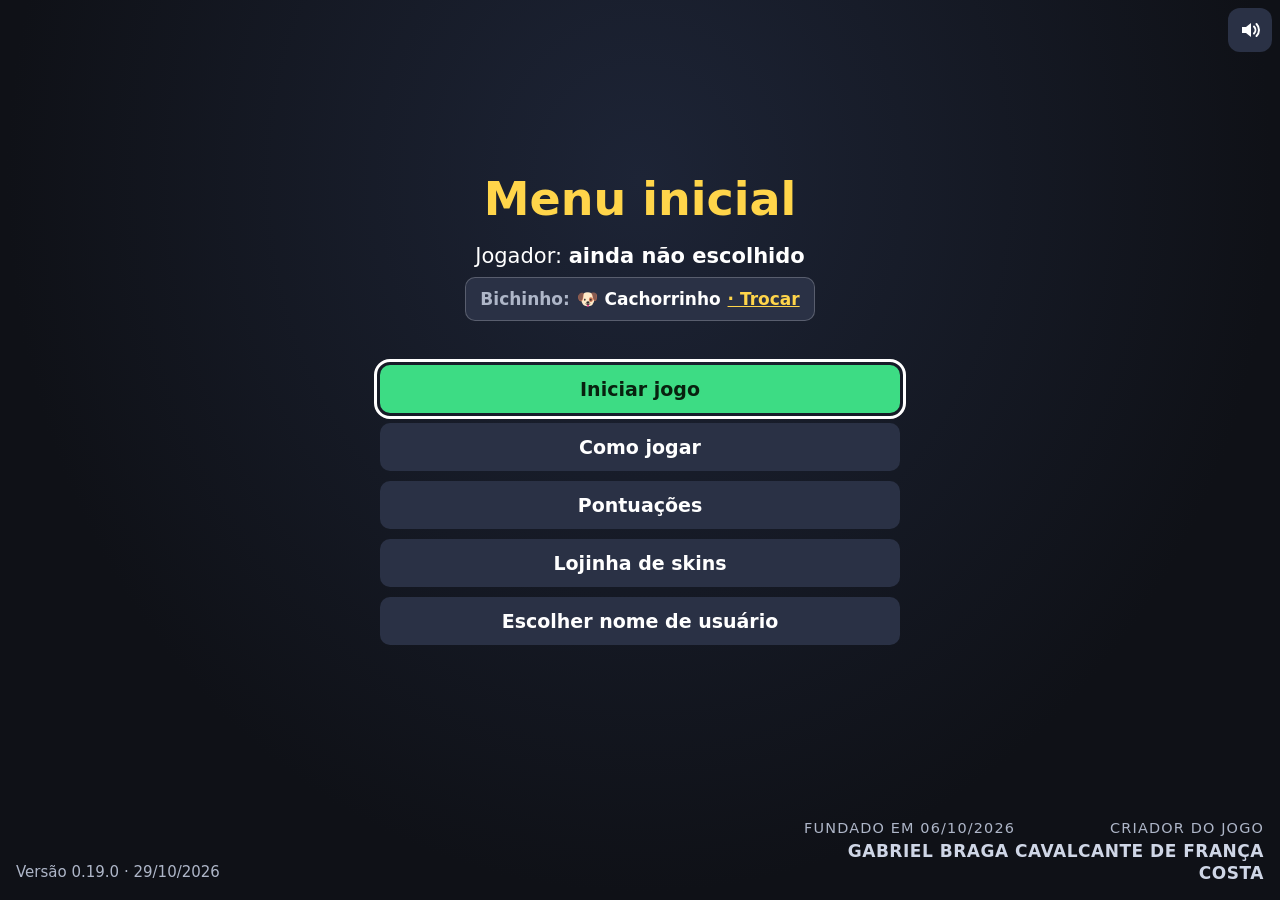
==== index.html @ 6050ca1c "0.20.0 (em preparação, motor): esqueleto do Passarinho no motor (adaptador birdDefFrom, símbolos M/G" ====
<!DOCTYPE html>
<html lang="pt-BR">
<head>
  <meta charset="UTF-8">
  <meta name="viewport" content="width=device-width, initial-scale=1, viewport-fit=cover">
  <title>Jogo do cachorrinho</title>
  <link rel="stylesheet" href="css/style.css">
</head>
<body>
  <noscript><p class="noscript">Este jogo precisa de JavaScript. Ative o JavaScript do navegador e recarregue a página.</p></noscript>

  <main id="stage">
    <header id="hud" aria-label="Placar">
      <div class="hud-left">
        <span class="hud-item">FASE <b id="hud-level">1</b></span>
        <span class="hud-item">RAÇÕES <b id="hud-items">0/5</b></span>
        <span id="hud-bones-item" class="hud-item hidden">OSSOS <b id="hud-bones">0/0</b></span>
        <span id="hud-balls-item" class="hud-item hidden" title="Bolinhas: cada uma vale 50 pontos e foge de você">BOLINHAS <b id="hud-balls">0/0</b></span>
        <span id="hud-points-item" class="hud-item">PONTOS <b id="hud-points">0</b></span>
        <span id="hud-power-item" class="hud-item hidden" role="group" aria-label="Poder do osso: desligado" title="Poder do osso: quanto falta para os carteiros voltarem a ser agentes da carrocinha">PODER <b id="hud-power">—</b></span>
        <span id="hud-stamina" class="hud-item hidden" role="progressbar" aria-label="Fôlego" aria-valuemin="0" aria-valuemax="100" aria-valuenow="100" aria-valuetext="Fôlego: 100%" title="Fôlego: a arrancada (segure Shift, Espaço, o botão Correr ou, no controle, A, RB ou RT) gasta fôlego e ele volta quando você não corre">FÔLEGO<span class="meter" aria-hidden="true"><i id="hud-stamina-fill"></i></span></span>
        <span id="hud-state-live" class="sr-only" role="status" aria-live="polite"></span>
        <span id="hud-state-item" class="hud-item hidden" role="group" aria-label="Estado do gatinho: normal" title="Estado do gatinho: A SALVO num lugar alto, MOLHADO (mais lento, sem arrancada) ou OFEGANTE (sem fôlego)"><b id="hud-state"></b></span>
        <span id="hud-lives" class="hearts" role="img" aria-label="3 vidas">
          <svg class="heart" viewBox="0 0 24 24" aria-hidden="true"><path d="M12 21.35l-1.45-1.32C5.4 15.36 2 12.28 2 8.5 2 5.42 4.42 3 7.5 3c1.74 0 3.41.81 4.5 2.09C13.09 3.81 14.76 3 16.5 3 19.58 3 22 5.42 22 8.5c0 3.78-3.4 6.86-8.55 11.54L12 21.35z"/></svg>
          <svg class="heart" viewBox="0 0 24 24" aria-hidden="true"><path d="M12 21.35l-1.45-1.32C5.4 15.36 2 12.28 2 8.5 2 5.42 4.42 3 7.5 3c1.74 0 3.41.81 4.5 2.09C13.09 3.81 14.76 3 16.5 3 19.58 3 22 5.42 22 8.5c0 3.78-3.4 6.86-8.55 11.54L12 21.35z"/></svg>
          <svg class="heart" viewBox="0 0 24 24" aria-hidden="true"><path d="M12 21.35l-1.45-1.32C5.4 15.36 2 12.28 2 8.5 2 5.42 4.42 3 7.5 3c1.74 0 3.41.81 4.5 2.09C13.09 3.81 14.76 3 16.5 3 19.58 3 22 5.42 22 8.5c0 3.78-3.4 6.86-8.55 11.54L12 21.35z"/></svg>
          <svg class="heart" viewBox="0 0 24 24" aria-hidden="true"><path d="M12 21.35l-1.45-1.32C5.4 15.36 2 12.28 2 8.5 2 5.42 4.42 3 7.5 3c1.74 0 3.41.81 4.5 2.09C13.09 3.81 14.76 3 16.5 3 19.58 3 22 5.42 22 8.5c0 3.78-3.4 6.86-8.55 11.54L12 21.35z"/></svg>
          <svg class="heart" viewBox="0 0 24 24" aria-hidden="true"><path d="M12 21.35l-1.45-1.32C5.4 15.36 2 12.28 2 8.5 2 5.42 4.42 3 7.5 3c1.74 0 3.41.81 4.5 2.09C13.09 3.81 14.76 3 16.5 3 19.58 3 22 5.42 22 8.5c0 3.78-3.4 6.86-8.55 11.54L12 21.35z"/></svg>
        </span>
      </div>
      <div class="hud-right">
        <span id="save-status" class="save-status" aria-hidden="true">✓ salvo</span>
        <span id="hud-up-item" class="hud-item hidden" role="group" aria-label="Reforços ativos" title="Reforços ativos">REFORÇOS <b id="hud-up">0</b></span>
        <span id="hud-bonus-item" class="hud-item" title="Bônus de tempo: 100 pontos até 20 s, menos 10 a cada 10 s (0 depois de 110 s)">BÔNUS <b id="hud-bonus">+100</b></span>
        <span class="hud-item">TEMPO <b id="hud-time">0,0 s</b></span>
        <span id="hud-retry-item" class="hud-item hidden" title="Novas tentativas usadas nesta fase (cada uma custa 100 pontos)">TENTATIVAS <b id="hud-retry">0/3</b></span>
        <button id="btn-save-hud" class="icon-btn" type="button" aria-label="Salvar jogo" title="Salvar jogo">
          <svg viewBox="0 0 24 24" width="18" height="18" aria-hidden="true"><path fill="#fff" d="M5 3h11l4 4v13a1 1 0 0 1-1 1H5a1 1 0 0 1-1-1V4a1 1 0 0 1 1-1zm2 2v5h9V5H7zm5 8a3 3 0 1 0 0 6 3 3 0 0 0 0-6z"/></svg>
        </button>
        <button id="btn-pause" class="icon-btn" type="button" aria-label="Pausar (tecla Esc)" title="Pausar (Esc)"><span></span><span></span></button>
      </div>
    </header>

    <div id="wrap">
      <canvas id="game" width="800" height="576" role="img" aria-label="Área do jogo: um cachorrinho coleta tigelas de ração e ossos e foge dos agentes da carrocinha. Pegar um osso dá poder por alguns segundos: os agentes viram carteiros, que fogem do cachorrinho, e, ao encostar neles, você ganha pontos. A partir da Fase 11 há também gatos, mais ágeis, que ouvem o cachorrinho e fogem dele com o poder do osso. Ossos de cores diferentes dão escudo, gelo, turbo ou ímã. Em algumas fases blocos e paredes deslizam e abrem e fecham as portas, e nas últimas podem esmagar o cachorrinho sem o poder do osso"></canvas>
      <div id="toast" role="status" aria-live="polite"></div>
      <div id="top-bars">
        <div id="mission-bar" class="hidden" role="group" aria-label="Missão da fase"></div>
        <div id="fx-bar" class="hidden"></div>
      </div>
    </div>
  </main>

  <div id="touch" aria-label="Controle de toque">
    <div id="pad" role="group" aria-label="Controle direcional: arraste o dedo para mover o cachorrinho">
      <i class="arr up"></i><i class="arr down"></i><i class="arr left"></i><i class="arr right"></i>
      <div id="pad-knob"></div>
    </div>
    <button id="btn-run" class="run-btn" type="button" tabindex="-1" aria-label="Correr: segure para dar uma arrancada" title="Correr: segure para dar uma arrancada">Correr</button>
    <p class="rotate-tip">Dica: gire o aparelho para ver o jogo maior.</p>
  </div>

  <!-- Menu inicial -->
  <section id="menu" class="screen page" aria-labelledby="menu-title">
    <div class="panel">
      <h1 id="menu-title">Menu inicial</h1>
      <div class="menu-top">
        <p class="who">Jogador: <strong id="menu-player">ainda não escolhido</strong></p>
        <button id="btn-animal" class="animal-btn" type="button" aria-label="Bichinho: Cachorrinho. Trocar de bichinho"><span class="animal-lbl">Bichinho:</span> <span id="animal-emoji" aria-hidden="true">🐶</span> <strong id="animal-name">Cachorrinho</strong> <span class="animal-change">· Trocar</span></button>
      </div>
      <p id="menu-best" class="muted"></p>
      <p id="menu-progress" class="muted"></p>
      <p id="menu-save" class="saved-info hidden"></p>
      <p id="menu-note" class="note hidden">Este navegador não guarda dados: nome, contas e pontuações valem só até fechar a página.</p>
      <nav class="menu-list" aria-label="Menu principal">
        <button id="btn-continue" class="primary hidden" type="button" data-autofocus>Continuar jogo</button>
        <button id="btn-start" class="primary" type="button" data-autofocus>Iniciar jogo</button>
        <button id="btn-replay" type="button" class="hidden">Jogar fases anteriores</button>
        <button id="btn-howto" type="button">Como jogar</button>
        <button id="btn-scores" type="button">Pontuações</button>
        <button id="btn-shop" type="button">Lojinha de skins</button>
        <button id="btn-name" type="button">Escolher nome de usuário</button>
        <button id="btn-logout" type="button" class="hidden">Sair da conta</button>
      </nav>
      <button id="btn-sound" class="sound-corner" type="button" aria-pressed="true" aria-label="Som: ligado" title="Som: ligado (tecla M)">
        <svg class="snd-on" viewBox="0 0 24 24" width="24" height="24" aria-hidden="true"><path fill="#fff" d="M4 9v6h4l5 4V5L8 9H4z"/><path fill="none" stroke="#fff" stroke-width="2" stroke-linecap="round" d="M16 8.5a5 5 0 0 1 0 7M18.5 6a8.5 8.5 0 0 1 0 12"/></svg>
        <svg class="snd-off" viewBox="0 0 24 24" width="24" height="24" aria-hidden="true" hidden><path fill="#fff" d="M4 9v6h4l5 4V5L8 9H4z"/><path fill="none" stroke="#ff7a6b" stroke-width="2.4" stroke-linecap="round" d="M16.5 9.5l5 5M21.5 9.5l-5 5"/></svg>
      </button>
    </div>
    <footer class="menu-foot">
      <p id="menu-version" class="version" aria-label="Versão do jogo"></p>
      <p class="credit"><span class="credit-head"><span id="menu-founded" class="founded"></span><span class="credit-role">Criador do jogo</span></span><strong>GABRIEL BRAGA CAVALCANTE DE FRANÇA COSTA</strong></p>
    </footer>
  </section>

  <!-- Escolher o bichinho (0.17.0): cada bichinho tem o seu jogo de 20 fases -->
  <section id="animals" class="screen page hidden" aria-labelledby="animals-title">
    <div class="panel wide">
      <h1 id="animals-title">Escolha seu bichinho</h1>
      <p id="animals-help" class="muted">Cada bichinho tem as suas fases, pontos e recordes. Você pode jogar qualquer um que já esteja pronto, quando quiser. A lojinha e os petscoin são de todos.</p>
      <div id="animals-list" class="animal-list"></div>
      <div class="menu-list"><button id="btn-animals-back" type="button">Voltar</button></div>
    </div>
  </section>

  <!-- Escolher a fase -->
  <section id="levels" class="screen page hidden" aria-labelledby="levels-title">
    <div class="panel">
      <h1 id="levels-title">Escolher a fase</h1>
      <p id="levels-help" class="muted">Termine uma fase para liberar a próxima. As vidas que sobrarem passam para a fase seguinte, mas aqui você começa a fase escolhida com 3 vidas.</p>
      <div id="levels-list" class="level-list"></div>
      <div class="menu-list"><button id="btn-levels-back" type="button">Voltar</button></div>
    </div>
  </section>

  <!-- Como jogar -->
  <section id="shop" class="screen page hidden" aria-labelledby="shop-title">
    <div class="panel wide">
      <h1 id="shop-title">Lojinha de skins</h1>
      <div class="shop-head"><p id="shop-balance" class="record"></p><p id="shop-msg" class="muted" role="status" aria-live="polite"></p></div>
      <p id="shop-help" class="muted">Cada fase que você completa dá <strong>1 petisco</strong> (= 1 <strong>petscoin</strong>), em qualquer jogo. As skins dos bichinhos e dos objetos custam a partir de 10 petscoin, e cada categoria abre na fase em que ela aparece.</p>
      <div id="shop-games" class="shop-tabs" role="tablist" aria-label="Jogos"></div>
      <div id="shop-cats" class="shop-tabs shop-chips" role="tablist" aria-label="Categorias de skins"></div>
      <p id="shop-note" class="muted"></p>
      <div id="shop-list" class="shop-list" role="tabpanel"></div>
      <div class="menu-list"><button id="btn-shop-back" type="button" class="primary" data-autofocus>Voltar</button></div>
    </div>
  </section>

  <section id="howto" class="screen page hidden" aria-labelledby="howto-title" tabindex="-1" data-scroll>
    <div class="panel">
      <h1 id="howto-title">Como jogar</h1>
      <ol id="howto-steps" class="steps">
        <li><strong>Objetivo:</strong> ajude o cachorrinho a pegar todas as tigelas de ração (e os <strong>ossos</strong>, nas fases em que eles aparecem) e depois chegar à <strong>SAÍDA</strong>. A saída abre quando você pegar tudo; nas fases com <strong>pontos mínimos</strong> (o placar mostra <strong>PONTOS n / meta</strong>), ela abre assim que a sua pontuação na fase chega a essa meta (e, a partir da Fase 11, também a <strong>missão</strong> da fase precisa estar cumprida).</li>
        <li><strong>Mover:</strong> no computador, use as teclas <kbd>W</kbd> <kbd>A</kbd> <kbd>S</kbd> <kbd>D</kbd> ou as setas. No celular ou tablet, arraste o dedo no controle redondo que aparece na tela. <strong>O tempo só começa a contar quando você dá o primeiro passo</strong>: até lá o relógio, os agentes da carrocinha e os blocos ficam parados.</li>
        <li><strong>Cuidado com a carrocinha!</strong> Os agentes da carrocinha patrulham a rua atrás de cachorrinhos. Quando aparecer um <span class="red">!</span> vermelho em cima de um agente, ele fica bem mais rápido e vai atrás do cachorrinho. Se ele encostar no cachorrinho, você perde 1 vida e o cachorrinho volta ao início da fase (da Fase 9 em diante ele renasce onde caiu); o tempo continua contando. As rações que ainda não foram pegas <strong>mudam de lugar</strong>, e elas também ficam em lugares novos a cada jogo.</li>
        <li><strong>Osso e carteiros:</strong> ao pegar um <strong>osso</strong> o cachorrinho ganha um <strong>poder</strong> por alguns segundos: os agentes da carrocinha viram <strong>carteiros</strong> (azuis), ficam mais lentos e <strong>fogem</strong> dele em vez de persegui-lo. Quem encosta num carteiro ganha dele e leva pontos extras. Quando o poder acaba, eles voltam a ser agentes.</li>
        <li><strong>Gatos (a partir da Fase 11):</strong> os <strong>gatos</strong> são mais rápidos e mais espertos que os agentes: <strong>ouvem</strong> o cachorrinho mesmo atrás das paredes, correm para onde ele <strong>vai estar</strong>, dão um <strong>bote</strong> quando chegam perto e <strong>pulam as caixas</strong> que o cachorrinho não pode pular. Encostar num gato também custa 1 vida. Com o poder do osso (o osso branco) eles <strong>fogem</strong> do cachorrinho e dá para <strong>assustá-los</strong>: quem encosta num gato que foge ganha <strong>+100 pontos</strong>. Isso é um extra: <strong>não é preciso assustar ninguém para passar de fase</strong>.</li>
        <li><strong>Missão (a partir da Fase 11):</strong> além dos pontos mínimos, cada fase tem uma <strong>missão</strong> (pegar todos os ossos e/ou pegar um número de rações). Ela aparece numa faixa no alto do jogo, e a saída só abre com a missão cumprida, que ainda dá <strong>pontos extras</strong>.</li>
        <li><strong>Ossos de cores diferentes (a partir da Fase 11):</strong> o osso branco é o de sempre. O <strong>osso de ouro</strong> dá um escudo (nada pega o cachorrinho), o <strong>osso de gelo</strong> congela os agentes e os gatos, o <strong>osso turbo</strong> deixa o cachorrinho mais rápido e o <strong>osso ímã</strong> puxa as rações que estão perto. Os efeitos aparecem numa faixa no alto do jogo.</li>
        <li><strong>Bolinhas (a partir da Fase 2):</strong> cachorro adora bolinha! As <strong>bolinhas coloridas</strong> espalhadas pela fase valem <strong>50 pontos</strong> cada, mas <strong>fogem rolando</strong> quando você chega perto: corra atrás e encoste nelas. Elas não são obrigatórias para abrir a saída.</li>
        <li><strong>Petiscos e skins:</strong> cada fase que você completa dá <strong>1 petisco</strong> (= 1 <strong>petscoin</strong>), guardado no seu nome de usuário. Na <strong>Lojinha de skins</strong>, no menu, troque petiscos por skins (a partir de 10 petscoin): para o cachorrinho (cores, bandana de pirata, capacete de astronauta, capa de super-cão...) e também para os objetos do jogo, como os agentes da carrocinha, as rações e os ossos. A lojinha é uma só, com uma aba para cada jogo, e <strong>cada categoria abre quando você chega à fase em que ela aparece</strong> (as dos gatos, por exemplo, só na Fase 11 do Cachorrinho). As skins só mudam o desenho.</li>
        <li><strong>Bichinhos:</strong> no menu, toque em <strong>Bichinho</strong> para escolher com quem jogar. <strong>Cada bichinho tem as suas próprias 20 fases</strong>, com pontos, recordes, ranking, progresso e jogo salvo só dele: jogar um não mexe nos outros. Você pode escolher qualquer bichinho a qualquer momento, sem precisar terminar nada nos outros, mas <strong>dentro de um bichinho a fase seguinte só abre quando você conclui a anterior</strong>. O <strong>Cachorrinho</strong>, o <strong>Gatinho</strong> e o <strong>Passarinho</strong> já estão prontos. A <strong>lojinha de skins</strong>, os <strong>petscoin</strong>, o nome de usuário e a conta são de todos os bichinhos.</li>
        <li><strong>Reforços:</strong> ao vencer uma fase você escolhe <strong>1 reforço</strong> entre <strong>3 opções sorteadas</strong> (de um conjunto de 6: mais velocidade, poder do osso mais longo, vida extra, mais vidas no máximo, mais proteção ou agentes mais lentos; a partir da Fase 11 entram mais 3: patas de veludo, faro e ímã de ração). Ele fica com você nas fases seguintes; a próxima fase só começa depois da escolha. Começar uma fase pelo menu ou jogá-la de novo começa sem reforços.</li>
        <li><strong>Crescer:</strong> na Fase 1 o cachorrinho é um <strong>filhote</strong> (cabeça grande, coleira vermelha). A cada fase vencida e a cada reforço escolhido ele cresce: vira um cachorro <strong>jovem</strong> (coleira azul) e, por fim, um cachorro <strong>adulto</strong> (coleira verde com plaquinha). É só o desenho: o tamanho de contato e as regras são os mesmos. Na pausa o jogo diz em que fase de crescimento ele está.</li>
        <li><strong>Vidas:</strong> você começa com 3, mostradas por corações vermelhos <span class="red">♥ ♥ ♥</span>, e pode ter de 1 a 5 (até 8 com o reforço <em>Coração maior</em>); <strong>a partir da Fase 11 o máximo sobe até 10</strong>. Alguns itens escondem uma <strong>vida extra</strong> (você só descobre ao pegar o item): cada uma dá +1 vida, até o máximo. As vidas que sobram <strong>passam para a fase seguinte</strong>.</li>
        <li><strong>Sem vidas?</strong> Você tem até <strong>3 novas tentativas</strong> da fase em que está: ela recomeça do zero, com 3 vidas. Cada nova tentativa custa <strong>100 pontos</strong>.</li>
        <li><strong>Pontuação:</strong> cada ração vale 100 pontos, cada osso vale 150, cada carteiro (ou gato) que você assustar com o poder do osso vale mais 100, cada bolinha vale 50 e, nas Fases 11 a 20, cumprir a missão da fase dá um bônus. Quanto mais rápido você termina, maior o <strong>bônus de tempo</strong>: ele diminui a cada 10 segundos a mais, até chegar a 0. Cada vida perdida <strong>desconta pontos</strong>, e a pontuação <strong>pode ficar negativa</strong>. Na mesma fase vale só a sua <strong>maior</strong> pontuação (jogar de novo não soma). Fases diferentes se somam. Para melhorar o recorde de uma fase, use <strong>Jogar fases anteriores</strong> no menu.</li>
        <li><strong>Salvar:</strong> o jogo salva sozinho a cada poucos segundos e quando você pausa ou fecha a página. Você também pode tocar no botão de disquete no topo do jogo, ou em <strong>Salvar jogo</strong> na pausa. Para voltar de onde parou, escolha <strong>Continuar jogo</strong> no menu.</li>
        <li><strong>Pausar:</strong> aperte a tecla <kbd>Esc</kbd> ou <kbd>P</kbd>, o botão <strong>Start</strong> do controle, ou toque no botão de pausa no topo do jogo.</li>
        <li><strong>Som:</strong> o jogo tem efeitos sonoros (o cachorrinho <strong>late</strong> ao completar a fase, com latido de filhote, de jovem ou de adulto conforme o tamanho dele; ração, osso, o agente virando carteiro, ganhar do carteiro, ser pego pela carrocinha, perder e ganhar vida, passar de fase e fim de jogo). O navegador só libera o som depois do seu primeiro toque ou tecla. Para desligar, use o botão <strong>Som</strong> do menu ou da pausa, ou a tecla <kbd>M</kbd>.</li>
        <li><strong>Teclado:</strong> <kbd>W</kbd> <kbd>A</kbd> <kbd>S</kbd> <kbd>D</kbd> ou as setas movem; <kbd>Esc</kbd> ou <kbd>P</kbd> pausam (e continuam); <kbd>Ctrl</kbd>+<kbd>S</kbd> salva; <kbd>M</kbd> liga e desliga o som. Nos menus, use as setas <kbd>↑</kbd> <kbd>↓</kbd> (ou <kbd>Tab</kbd>) para escolher, <kbd>Enter</kbd> ou <kbd>Espaço</kbd> para confirmar e <kbd>Esc</kbd> para voltar.</li>
        <li><strong>Controle (gamepad):</strong> conecte um controle (Bluetooth ou cabo) e aperte qualquer botão para ele ser reconhecido. O <strong>analógico esquerdo</strong> ou o <strong>direcional</strong> movem o cachorrinho; <strong>Start</strong> pausa e continua; <strong>Y</strong> salva; nos menus, o direcional escolhe, <strong>A</strong> confirma e <strong>B</strong> volta.</li>
        <li><strong>Pontuações:</strong> em <strong>Suas pontuações</strong>, só você vê o que fez. O <strong>ranking do jogo</strong> aparece para todos os jogadores deste aparelho e mostra apenas a melhor pontuação de cada um.</li>
        <li><strong>Conta (opcional):</strong> em <strong>Escolher nome de usuário</strong> você pode criar uma conta com senha (de 4 a 20 caracteres) para proteger o seu nome neste aparelho.</li>
      </ol>
      <div class="menu-list"><button id="btn-howto-back" type="button" class="primary" data-autofocus>Voltar</button></div>
    </div>
  </section>

  <!-- Pontuações -->
  <section id="scores" class="screen page hidden" aria-labelledby="scores-title" tabindex="-1" data-scroll>
    <div class="panel wide">
      <h1 id="scores-title">Pontuações</h1>
      <p id="scores-help" class="muted">Em cada fase vale a sua <strong>maior</strong> pontuação (100 por ração + 150 por osso + 100 por carteiro ou gato assustado + 50 por bolinha + bônus da missão nas Fases 11 a 20 + bônus de tempo − pontos por vida perdida − 100 por nova tentativa). Fases diferentes se somam.</p>
      <div id="scores-private" class="score-private"></div>
      <h2>Ranking do jogo</h2>
      <p id="scores-source" class="muted" role="status" aria-live="polite"></p>
      <div id="scores-public"></div>
      <p id="scores-note" class="note hidden">Não foi possível guardar dados neste navegador. Seus recordes valem só até fechar a página.</p>
      <div class="menu-list"><button id="btn-scores-back" type="button" class="primary" data-autofocus>Voltar</button></div>
    </div>
  </section>

  <!-- Escolher nome de usuário -->
  <section id="name" class="screen page hidden" aria-labelledby="name-title">
    <div class="panel">
      <h1 id="name-title">Escolher nome de usuário</h1>
      <p id="name-tip" class="tip"><strong>Dica:</strong> o nome pode ser o nome de um cachorrinho! Por exemplo: <strong>Totó</strong>.</p>
      <p id="name-why" class="muted hidden">Antes de começar, escolha um nome para guardar as suas pontuações.</p>
      <ol class="steps">
        <li id="name-step1">Pense em um nome. Pode ser o do seu cachorrinho.</li>
        <li>Escreva o nome no campo abaixo (até 16 letras).</li>
        <li>Toque em <strong>Salvar nome</strong>. O jogo vai lembrar dele nas próximas vezes.</li>
      </ol>
      <form id="name-form" autocomplete="off" novalidate>
        <label for="name-input">Nome do jogador</label>
        <input id="name-input" name="player" type="text" maxlength="16" autocomplete="off" autocapitalize="words" autocorrect="off" spellcheck="false" enterkeyhint="done" placeholder="Ex.: Totó" data-autofocus>
        <p id="name-error" class="error" role="alert"></p>
        <div class="row">
          <button type="submit" class="primary">Salvar nome</button>
          <button type="button" id="btn-name-back">Voltar</button>
        </div>
      </form>
      <div id="name-saved" class="hidden">
        <p class="muted">Ou escolha um nome que já foi usado neste aparelho:</p>
        <div id="name-chips" class="chips"></div>
      </div>
      <div class="account-box">
        <p class="muted">Quer proteger o seu nome com uma senha?</p>
        <div class="row">
          <button id="btn-open-register" type="button">Criar conta</button>
          <button id="btn-open-login" type="button">Entrar</button>
        </div>
      </div>
      <p id="name-note" class="note hidden">Não foi possível guardar dados neste navegador. O nome vale só até fechar a página.</p>
    </div>
  </section>

  <!-- Criar conta -->
  <section id="register" class="screen page hidden" aria-labelledby="register-title">
    <div class="panel">
      <h1 id="register-title">Criar conta</h1>
      <p class="muted">Cadastro simples: um nome de usuário e uma senha. Depois é só entrar para jogar com as suas pontuações.</p>
      <form id="register-form" autocomplete="on" novalidate>
        <label for="reg-user">Nome de usuário</label>
        <input id="reg-user" name="username" type="text" maxlength="16" autocomplete="username" autocapitalize="words" autocorrect="off" spellcheck="false" placeholder="Ex.: Totó" data-autofocus>
        <p id="reg-hint" class="hint">Pode ser o nome de um cachorrinho! Até 16 letras ou números.</p>
        <label for="reg-pass">Senha</label>
        <input id="reg-pass" name="password" type="password" autocomplete="new-password" aria-describedby="pass-rules" spellcheck="false">
        <p id="pass-rules" class="hint">De 4 a 20 caracteres. Pode usar letras minúsculas e MAIÚSCULAS, números e símbolos (! @ # $ …). Números e símbolos são opcionais. <span id="reg-count" class="count">0/20</span></p>
        <label for="reg-pass2">Repita a senha</label>
        <input id="reg-pass2" name="password2" type="password" autocomplete="new-password" spellcheck="false">
        <label class="check"><input id="reg-show" type="checkbox"> Mostrar senha</label>
        <p id="reg-error" class="error" role="alert"></p>
        <div class="row">
          <button id="btn-register-submit" type="submit" class="primary">Criar conta</button>
          <button id="btn-register-back" type="button">Voltar</button>
        </div>
      </form>
      <p class="note-soft">A senha não é guardada: o jogo guarda só uma "impressão" dela, e tudo fica neste aparelho. Não dá para entrar em outro celular ou computador, e a senha esquecida não pode ser recuperada.</p>
    </div>
  </section>

  <!-- Entrar -->
  <section id="login" class="screen page hidden" aria-labelledby="login-title">
    <div class="panel">
      <h1 id="login-title">Entrar</h1>
      <form id="login-form" autocomplete="on" novalidate>
        <label for="login-user">Nome de usuário</label>
        <input id="login-user" name="username" type="text" maxlength="16" autocomplete="username" autocapitalize="words" autocorrect="off" spellcheck="false" placeholder="Ex.: Totó" data-autofocus>
        <label for="login-pass">Senha</label>
        <input id="login-pass" name="password" type="password" autocomplete="current-password" spellcheck="false">
        <label class="check"><input id="login-show" type="checkbox"> Mostrar senha</label>
        <p id="login-error" class="error" role="alert"></p>
        <div class="row">
          <button id="btn-login-submit" type="submit" class="primary">Entrar</button>
          <button id="btn-login-back" type="button">Voltar</button>
        </div>
      </form>
      <div class="row">
        <button id="btn-login-to-register" type="button" class="linky">Ainda não tenho conta</button>
        <button id="btn-forgot" type="button" class="linky">Esqueci a senha</button>
      </div>
    </div>
  </section>

  <!-- Esqueci a senha -->
  <section id="forgot" class="screen page hidden" aria-labelledby="forgot-title">
    <div class="panel">
      <h1 id="forgot-title">Esqueci a senha</h1>
      <p id="forgot-text">Este jogo guarda tudo só neste aparelho e não tem como recuperar uma senha. Você pode apagar a conta (com as pontuações, o progresso, o jogo salvo, os petscoin e as skins dela) e criar uma nova.</p>
      <div class="menu-list">
        <button id="btn-forgot-back" type="button" class="primary" data-autofocus>Voltar</button>
        <button id="btn-forgot-delete" type="button" class="danger">Apagar a conta e começar de novo</button>
      </div>
    </div>
  </section>

  <!-- Confirmar novo jogo (já existe um jogo salvo) -->
  <section id="confirm" class="screen page hidden" aria-labelledby="confirm-title">
    <div class="panel">
      <h1 id="confirm-title">Começar um novo jogo?</h1>
      <p id="confirm-text">Já existe um jogo salvo. Se você começar um novo jogo, o progresso salvo será apagado.</p>
      <div class="menu-list">
        <button id="btn-confirm-keep" class="primary" type="button" data-autofocus>Continuar o jogo salvo</button>
        <button id="btn-confirm-new" class="danger" type="button">Apagar e começar de novo</button>
        <button id="btn-confirm-back" type="button">Voltar</button>
      </div>
    </div>
  </section>

  <!-- Pausa -->
  <section id="pause" class="screen hidden" aria-labelledby="pause-title">
    <div class="panel">
      <h1 id="pause-title">Jogo pausado</h1>
      <div class="menu-list">
        <button id="btn-resume" type="button" class="primary" data-autofocus>Continuar</button>
        <button id="btn-save" type="button">Salvar jogo</button>
        <button id="btn-pause-menu" type="button">Voltar ao menu</button>
        <button id="btn-sound-pause" type="button" aria-pressed="true">Som: ligado</button>
      </div>
      <p id="pause-msg" class="muted" role="status" aria-live="polite"></p>
      <p id="pause-up" class="muted"></p>
      <p id="pause-help" class="hint controls-help">Teclado: setas ou WASD movem · Esc ou P pausa · Ctrl+S salva · M liga e desliga o som.<br>Controle: analógico ou direcional movem · Start pausa · Y salva · A escolhe · B volta.</p>
    </div>
  </section>

  <!-- Vitória -->
  <section id="win" class="screen hidden" aria-labelledby="win-title">
    <div class="panel">
      <h1 id="win-title">Fase 1 concluída!</h1>
      <p class="label">Pontuação da fase</p>
      <p id="win-points" class="big-time"></p>
      <p id="win-breakdown" class="muted"></p>
      <p id="win-personal" class="record"></p>
      <p id="win-general" class="record"></p>
      <p id="win-total" class="muted"></p>
      <p id="win-treat" class="record"></p>
      <p id="win-extra" class="muted"></p>
      <div class="menu-list">
        <button id="btn-next" type="button" class="primary hidden" data-autofocus>Próxima fase</button>
        <button id="btn-again" type="button" data-autofocus>Jogar novamente</button>
        <button id="btn-win-scores" type="button">Pontuações</button>
        <button id="btn-win-menu" type="button">Menu</button>
      </div>
    </div>
  </section>

  <!-- Escolha do reforço (depois da vitória, antes da próxima fase) -->
  <section id="reinforce" class="screen hidden" aria-labelledby="reinforce-title">
    <div class="panel wide">
      <h1 id="reinforce-title">Escolha um reforço</h1>
      <p class="muted">Escolha <strong>1 entre até 3 reforços</strong> sorteados: ele fica com você nas próximas fases.</p>
      <div id="reinforce-list" class="reinforce-list"></div>
      <p id="reinforce-msg" class="muted" role="status" aria-live="polite"></p>
      <div class="menu-list">
        <button id="btn-reinforce-go" type="button" class="primary" disabled>Começar a próxima fase</button>
        <button id="btn-reinforce-back" type="button">Voltar</button>
      </div>
    </div>
  </section>

  <!-- Fim das vidas -->
  <section id="lose" class="screen hidden" aria-labelledby="lose-title">
    <div class="panel">
      <h1 id="lose-title" class="bad">A carrocinha pegou o cachorrinho!</h1>
      <p id="lose-lead">Acabaram as suas vidas.</p>
      <p id="lose-text" class="muted"></p>
      <p id="lose-chances" class="muted"></p>
      <div class="menu-list">
        <button id="btn-retry" type="button" class="primary" data-autofocus>Tentar novamente</button>
        <button id="btn-lose-menu" type="button">Menu</button>
      </div>
    </div>
  </section>

  <script src="js/sound.js"></script>
  <script src="js/themes.js"></script>
  <script src="js/cat-themes.js"></script>
  <script src="js/cat-themes-1.js"></script>
  <script src="js/cat-themes-2.js"></script>
  <script src="js/cat-art.js"></script>
  <script src="js/profiles.js"></script>
  <script src="js/auth.js"></script>
  <script src="js/records.js"></script>
  <script src="js/config.js"></script>
  <script src="js/board.js"></script>
  <script src="js/version.js"></script>
  <script src="js/cat-levels.js"></script>
  <script src="js/skins.js"></script>
  <script src="js/skins-dog.js"></script>
  <script src="js/skins-cat.js"></script>
  <script src="js/game.js"></script>
</body>
</html>
---- css/style.css ----
:root {
  --bg: #0f1117;
  --panel: #1b2030;
  --panel-2: #2a3145;
  --ink: #fff;
  --muted: #aeb6c8;
  --gold: #ffd54a;
  --green: #3ddc84;
  --green-hi: #6df0a5;
  --red: #e5303c;
  --pad: 16px;
  --touch-h: 0px;  /* altura reservada para o controle de toque */
  --hud-h: 48px;   /* altura reservada para o placar (barra + espaço abaixo) */
  color-scheme: dark;
}
body.touch { --touch-h: 192px; --hud-h: 56px; }

* { box-sizing: border-box; }
html, body { margin: 0; }
body {
  min-height: 100vh; padding: var(--pad); display: flex; flex-direction: column; align-items: center; justify-content: center; gap: 8px;
  background: var(--bg); color: var(--ink); font-family: system-ui, -apple-system, "Segoe UI", Roboto, sans-serif;
  -webkit-tap-highlight-color: transparent;
}
@supports (height: 100dvh) { body { min-height: 100dvh; } }
.noscript { padding: 24px; font-size: 18px; text-align: center; }

/* ---------- Área do jogo: ocupa o máximo possível mantendo a proporção 25:18 ---------- */
#stage {
  width: max(240px, min(100%, calc((100vh - 2 * var(--pad) - var(--touch-h) - var(--hud-h)) * 25 / 18)));
  user-select: none; -webkit-user-select: none; container-type: inline-size;
}
@supports (height: 100dvh) {
  #stage { width: max(240px, min(100%, calc((100dvh - 2 * var(--pad) - var(--touch-h) - var(--hud-h)) * 25 / 18))); }
}
#wrap { position: relative; width: 100%; aspect-ratio: 25 / 18; }
canvas { display: block; width: 100%; height: 100%; background: #1d2330; border-radius: 6px; touch-action: none; }

/* ---------- Placar (HTML, nítido em qualquer tamanho) ---------- */
#hud {
  display: flex; flex-wrap: wrap; align-items: center; justify-content: space-between; gap: 4px 16px;
  min-height: 36px; margin-bottom: 8px; padding: 2px 4px; font-size: clamp(13px, 1.9vw, 20px); font-size: clamp(13px, 2.3cqw, 20px); font-weight: 700; letter-spacing: .02em;
}
.hud-left, .hud-right { display: flex; align-items: center; gap: 4px 16px; flex-wrap: wrap; }
.hud-item { color: var(--muted); font-size: max(.8em, 10.5px); text-transform: uppercase; }
.hud-item b { display: inline-block; color: var(--ink); font-size: 1.25em; margin-left: .2em; font-variant-numeric: tabular-nums; text-transform: none; } /* a largura mínima de cada número vem do jogo (updateHud) */
.hearts { display: inline-flex; gap: 3px; align-items: center; min-width: calc(var(--hearts, 5) * 1.6em + (var(--hearts, 5) - 1) * 3px); } /* sempre com lugar para 5 vidas: ganhar uma vida não aumenta o placar no meio da partida */
.heart { width: 1.6em; height: 1.6em; fill: var(--red); filter: drop-shadow(0 1px 0 rgba(0, 0, 0, .45)); transition: fill .2s; }
.heart.lost { fill: #343a4b; }
.icon-btn {
  display: inline-flex; align-items: center; justify-content: center; gap: 4px; width: 36px; height: 36px; min-height: 0; margin: 0; padding: 0;
  border-radius: 8px; background: var(--panel-2);
}
.icon-btn span { display: block; width: 4px; height: 14px; border-radius: 2px; background: #fff; }
body.touch .icon-btn { width: 44px; height: 44px; }

/* placar compacto quando a área do jogo é estreita */
@container (max-width: 520px) {
  #hud { gap: 2px 8px; letter-spacing: 0; }
  .hud-left, .hud-right { gap: 2px 8px; }
  .hud-item { font-size: max(.85em, 10.5px); }   /* rótulos de pelo menos 11 px e números de 14 px, mesmo com o jogo estreito */
  .hud-item b { font-size: 1.3em; margin-left: .15em; }
  .save-status { display: none; }
  .hearts { gap: 1px; min-width: calc(var(--hearts, 5) * 1.25em + (var(--hearts, 5) - 1) * 1px); }
  .heart { width: 1.25em; height: 1.25em; }
  .icon-btn { width: 32px; height: 32px; }
  body.touch .icon-btn { width: 44px; height: 44px; } /* com toque o botão de pausa e o de salvar mantêm 44 px (alvo de toque confortável) */
}
/* celular deitado e baixo: os botões ficam em 32 px para o placar não crescer nem o jogo encolher */
@media (orientation: landscape) and (max-height: 520px) { body.touch .icon-btn { width: 32px; height: 32px; } }
.save-status { font-size: max(.75em, 10.5px); font-weight: 600; color: var(--green); opacity: 0; transition: opacity .3s; white-space: nowrap; }
.save-status.on { opacity: 1; }
.saved-info { padding: 8px 12px; border-radius: 10px; background: rgba(61, 220, 132, .12); border: 1px solid rgba(61, 220, 132, .4); font-size: clamp(15px, 2.2vw, 17px) !important; }
#toast {
  position: absolute; left: 50%; bottom: 4%; transform: translateX(-50%); width: max-content; max-width: 92%; padding: 6px 14px; border-radius: 999px;
  background: rgba(0, 0, 0, .7); color: var(--gold); font-weight: 700; font-size: clamp(14px, 2.2vw, 22px); text-align: center;
  opacity: 0; pointer-events: none; transition: opacity .15s;
}
#toast.show { opacity: 1; }
/* faixas no alto do jogo, uma embaixo da outra (se a da missão quebrar em duas linhas, a dos efeitos desce junto e nunca a cobre) */
#top-bars {
  position: absolute; left: 50%; top: 1.5%; transform: translateX(-50%); width: max-content; max-width: 94%;
  display: flex; flex-direction: column; align-items: center; gap: 3px; pointer-events: none;
}
/* missão da fase (Fases 11 a 20): faixa pequena, para o placar não crescer */
#mission-bar {
  max-width: 100%; padding: 3px 12px; border-radius: 999px;
  background: rgba(0, 0, 0, .62); color: #fff; font-weight: 700; font-size: clamp(11px, 1.7vw, 15px); text-align: center;
}
#mission-bar b { color: var(--gold); }
#mission-bar.done { color: var(--green); }
/* Gatinho (0.18.0): barra de fôlego da arrancada no placar (só aparece nas fases do Gatinho) */
/* só para leitor de tela: fora da vista, sem ocupar lugar no placar (Gatinho: avisa quando o estado muda) */
.sr-only { position: absolute; width: 1px; height: 1px; margin: -1px; padding: 0; border: 0; overflow: hidden; clip: rect(0 0 0 0); clip-path: inset(50%); white-space: nowrap; }
#hud-state-item b { color: var(--gold); white-space: nowrap; }
#hud-state:empty::before { content: "\00a0"; } /* sem estado o espaço continua com a altura de uma linha: o placar não cresce quando aparece A SALVO, MOLHADO ou OFEGANTE */
#hud-stamina .meter { display: inline-block; width: 46px; height: 9px; margin-left: .45em; vertical-align: -1px; border-radius: 5px; background: rgba(255, 255, 255, .16); overflow: hidden; }
#hud-stamina .meter i { display: block; width: 100%; height: 100%; background: var(--green); transform-origin: left center; }
#hud-stamina.run .meter i { background: var(--gold); }
#hud-stamina.winded .meter i { background: #ff7a6b; }
/* efeitos dos ossos de tipo novo (escudo, gelo, turbo, ímã): logo abaixo da faixa da missão */
#fx-bar {
  max-width: 100%; padding: 2px 10px; border-radius: 999px;
  background: rgba(0, 0, 0, .55); color: var(--gold); font-weight: 700; font-size: clamp(11px, 1.6vw, 14px); text-align: center;
}

/* ---------- Telas (menu, como jogar, pontuações, nome, pausa, vitória, derrota) ---------- */
.screen {
  position: fixed; inset: 0; z-index: 10; display: flex; flex-direction: column; overflow-y: auto; padding: var(--pad);
  padding-top: calc(var(--pad) + env(safe-area-inset-top, 0px)); padding-bottom: calc(var(--pad) + env(safe-area-inset-bottom, 0px));
  background: rgba(10, 12, 18, .94);
}
.screen:focus { outline: none; }
.screen.page { background: radial-gradient(ellipse at 50% 20%, #1d2436 0%, var(--bg) 70%); }
.panel { margin: auto; width: min(100%, 520px); display: flex; flex-direction: column; gap: 12px; text-align: center; }
.panel.wide { width: min(100%, 640px); }
.screen h1 { margin: 0 0 4px; font-size: clamp(28px, 6vw, 46px); line-height: 1.1; color: var(--gold); text-wrap: balance; }
.screen h1.bad { color: #ff7a6b; }
.screen h2 { margin: 0; font-size: clamp(20px, 3.4vw, 26px); color: var(--gold); }
.screen h3 { margin: 12px 0 4px; font-size: 16px; color: var(--muted); text-transform: uppercase; letter-spacing: .06em; }
.screen p { margin: 0; font-size: clamp(16px, 2.4vw, 19px); line-height: 1.45; }
.muted { color: var(--muted); }
.who { font-size: clamp(17px, 2.6vw, 21px) !important; }
.label { color: var(--muted); text-transform: uppercase; letter-spacing: .08em; font-size: 14px !important; }
.big-time { font-size: clamp(40px, 9vw, 64px) !important; font-weight: 800; color: var(--green); line-height: 1; font-variant-numeric: tabular-nums; }
.record { font-weight: 700; color: var(--gold); }
.big-total { font-size: clamp(30px, 6vw, 40px) !important; font-weight: 800; color: var(--green); line-height: 1.1; font-variant-numeric: tabular-nums; }
.tip { padding: 10px 14px; border-radius: 10px; background: rgba(255, 213, 74, .12); border: 1px solid rgba(255, 213, 74, .4); }
.steps { margin: 0; padding-left: 1.4em; text-align: left; font-size: clamp(16px, 2.4vw, 19px); line-height: 1.5; display: flex; flex-direction: column; gap: 10px; }
.red { color: var(--red); font-weight: 800; letter-spacing: .1em; }
kbd { padding: 1px 7px; border-radius: 5px; background: var(--panel-2); border: 1px solid rgba(255, 255, 255, .25); font: inherit; font-weight: 700; }
.note { font-size: 14px !important; color: #ffb4a8; }
.error { min-height: 1.4em; color: #ff9d90; font-weight: 700; }

/* Créditos: canto inferior direito do menu inicial */
.menu-foot { display: flex; flex-wrap: wrap; align-items: flex-end; justify-content: space-between; gap: 8px 16px; margin-top: 16px; }
.version { margin: 0; font-size: clamp(13px, 1.8vw, 15px) !important; color: var(--muted); font-variant-numeric: tabular-nums; }
.credit {
  align-self: flex-end; margin: 0 0 0 auto; max-width: min(100%, 460px); text-align: right; display: flex; flex-direction: column; gap: 2px;
  font-size: clamp(14px, 1.9vw, 17px) !important; line-height: 1.3 !important; color: #cfd6e6;
}
.credit span { font-size: max(.85em, 10.5px); color: var(--muted); text-transform: uppercase; letter-spacing: .08em; }
/* (0.17.0) "Fundado em 06/10/2026" na linha pequena do crédito (não ocupa altura nova: o menu com jogo salvo no celular pequeno já era justo) */
@media (min-width: 360px) { .credit .credit-head { font-size: inherit; } } /* (auditoria) o .85em era aplicado duas vezes: a linha ficava com 10,5 px */
.credit .credit-head { display: flex; flex-wrap: wrap; justify-content: flex-end; align-items: baseline; gap: 0 12px; }
.credit .credit-role { margin-left: auto; }
.credit .founded:empty { display: none; }
.credit strong { font-weight: 700; letter-spacing: .03em; }

/* ---------- Botões ---------- */
button {
  margin: 0; padding: 12px 28px; min-height: 48px; font: inherit; font-size: 19px; font-weight: 700; cursor: pointer;
  border: 0; border-radius: 10px; background: var(--panel-2); color: var(--ink); touch-action: manipulation;
}
button:hover { filter: brightness(1.15); }
button.primary { background: var(--green); color: #08210f; }
button.primary:hover { background: var(--green-hi); filter: none; }
button.danger { background: #8a2f2f; }
button:focus-visible, input:focus-visible { outline: 3px solid #fff; outline-offset: 3px; }
.menu-list { display: flex; flex-direction: column; gap: 10px; margin-top: 8px; }
.sound-corner { position: absolute; top: calc(var(--pad) / 2 + env(safe-area-inset-top, 0px)); right: calc(var(--pad) / 2); display: grid; place-items: center; width: 44px; height: 44px; min-height: 0; padding: 0; border-radius: 12px; background: var(--panel-2); } /* só no menu: um ícone no canto, para não aumentar a lista de botões */
.sound-corner svg[hidden] { display: none; }
/* telas longas (Como jogar, Pontuações, lista de fases): o Voltar fica sempre à vista, colado no fim da tela, sem precisar rolar até o final */
#howto, #scores, #levels, #animals { scroll-padding-bottom: 76px; } /* o botão focado (Tab, setas, a fase aberta na lista) nunca fica atrás do Voltar fixo */
#howto .menu-list, #scores .menu-list, #levels .menu-list:last-child, #animals .menu-list { position: sticky; bottom: 0; z-index: 1; padding: 8px 0 2px; background: linear-gradient(to bottom, rgba(10, 12, 18, 0), rgba(10, 12, 18, .96) 30%); }
.row { display: flex; gap: 10px; justify-content: center; flex-wrap: wrap; }
.chips { display: flex; flex-wrap: wrap; gap: 8px; justify-content: center; }
.chips button { min-height: 44px; padding: 6px 16px; font-size: 17px; border-radius: 999px; }
label { display: block; margin-bottom: 6px; color: var(--muted); font-size: 15px; text-align: left; }
input {
  width: 100%; padding: 12px 14px; font: inherit; font-size: 22px; border-radius: 10px; border: 2px solid rgba(255, 255, 255, .3);
  background: #0c0f16; color: var(--ink);
}
#name-form, #register-form, #login-form { display: flex; flex-direction: column; gap: 4px; text-align: left; }
#name-form .row, #register-form .row, #login-form .row { margin-top: 6px; }
input[type="checkbox"] { width: 22px; height: 22px; padding: 0; margin: 0; accent-color: var(--green); flex: none; }
label.check { display: flex; align-items: center; gap: 10px; min-height: 44px; margin: 6px 0 0; color: var(--ink); font-size: 17px; cursor: pointer; }
label.check input[type="checkbox"] { width: 24px; height: 24px; flex: none; margin: 0; }
.hint { margin: 2px 0 8px; font-size: 14px !important; color: var(--muted); line-height: 1.35 !important; text-align: left; }
.count { display: inline-block; margin-left: 4px; font-weight: 700; color: var(--green); font-variant-numeric: tabular-nums; }
.count.over { color: #ff9d90; }
.controls-help { text-align: center !important; margin: 0 !important; }
.note-soft { font-size: 14px !important; color: var(--muted); line-height: 1.4 !important; }
.account-box { padding-top: 14px; border-top: 1px solid rgba(255, 255, 255, .12); display: flex; flex-direction: column; gap: 8px; }
button.linky { background: transparent; color: var(--gold); text-decoration: underline; min-height: 44px; padding: 6px 10px; font-size: 16px; font-weight: 600; }
.hidden { display: none !important; }

/* ---------- Pontuações ---------- */
.score-level { padding: 14px; border-radius: 12px; background: rgba(255, 255, 255, .05); text-align: left; display: flex; flex-direction: column; gap: 6px; }
.score-level dl { margin: 0; display: grid; grid-template-columns: auto 1fr; gap: 4px 14px; font-size: clamp(16px, 2.4vw, 19px); }
.score-level dt { color: var(--muted); }
.score-level dd { margin: 0; font-weight: 700; font-variant-numeric: tabular-nums; }
.score-level ol, .score-level ul { margin: 0; padding-left: 1.4em; font-size: clamp(15px, 2.2vw, 18px); line-height: 1.5; font-variant-numeric: tabular-nums; }
.score-level li.me { color: var(--gold); font-weight: 700; }
.score-level li .star { color: var(--gold); font-weight: 700; }
.score-level p { font-size: 16px !important; color: var(--muted); }

.score-private { padding: 14px; border-radius: 12px; background: rgba(61, 220, 132, .08); border: 1px solid rgba(61, 220, 132, .35); display: flex; flex-direction: column; gap: 6px; }
.score-private dl { margin: 6px 0 0; display: grid; grid-template-columns: 1fr auto; gap: 4px 14px; text-align: left; font-size: clamp(16px, 2.4vw, 19px); }
.score-private dt { color: var(--muted); }
.score-private dd { margin: 0; font-weight: 700; font-variant-numeric: tabular-nums; text-align: right; }
#scores-public { display: flex; flex-direction: column; gap: 10px; }

/* ---------- (0.17.0) Bichinhos: o botão no alto do menu e a tela "Escolha seu bichinho" ---------- */
.menu-top { display: flex; flex-wrap: wrap; align-items: center; justify-content: center; gap: 6px 14px; } /* "Jogador" e o botão do bichinho dividem a linha quando cabem; senão ficam um embaixo do outro */
.menu-top .who { margin: 0; }
.animal-btn { display: flex; align-items: center; justify-content: center; flex-wrap: wrap; gap: 0 .4em; min-height: 44px; padding: 6px 14px; font-size: 17px; line-height: 1.2; background: var(--panel-2); border: 1px solid rgba(255, 255, 255, .22); }
.animal-btn .animal-lbl { color: var(--muted); font-weight: 600; }
.animal-btn .animal-change { color: var(--gold); text-decoration: underline; }
.animal-list { display: grid; grid-template-columns: repeat(auto-fit, minmax(min(100%, 180px), 1fr)); gap: 10px; }
.animal-card { display: flex; flex-direction: column; align-items: center; gap: 4px; min-height: 44px; padding: 12px; border: 2px solid rgba(255, 255, 255, .14); border-radius: 14px; background: rgba(255, 255, 255, .06); text-align: center; }
.animal-card.current { border-color: var(--green); box-shadow: 0 0 0 2px rgba(61, 220, 132, .35); }
.animal-head { display: flex; flex-wrap: wrap; align-items: center; justify-content: center; gap: 2px 8px; font-size: 22px; }
.animal-emoji { font-size: 1.5em; line-height: 1; }
.animal-emoji.with-art { font-size: 0; line-height: 0; } /* (0.18.0) o Gatinho aparece desenhado (canvas); o emoji fica no elemento, sem aparecer */
.animal-art { display: block; width: 52px; height: 44px; background: none; }
.animal-blurb { font-size: 15px; font-weight: 500; line-height: 1.3; color: #d6dcea; }
.animal-status { font-size: 14px; font-weight: 700; line-height: 1.3; color: var(--gold); }
.animal-status.soon-tag { color: #d6dcea; text-transform: uppercase; letter-spacing: .08em; } /* (auditoria) "Em breve" com contraste de verdade */
.animal-now { padding: 1px 10px; border-radius: 999px; background: var(--green); color: #08210f; font-size: 13px; font-weight: 800; text-transform: uppercase; letter-spacing: .06em; }
.animal-card.soon, .animal-card:disabled { opacity: .75; cursor: not-allowed; filter: grayscale(.6); }
.animal-card.soon:hover { filter: grayscale(.6); }

/* ---------- Escolher a fase ---------- */
/* lojinha de skins (0.15.9) */
.shop-list { display: grid; grid-template-columns: repeat(auto-fill, minmax(min(100%, 200px), 1fr)); gap: 12px; }
.shop-card { display: flex; flex-direction: column; align-items: center; gap: 6px; padding: 10px; border-radius: 14px; background: rgba(255, 255, 255, .06); border: 1px solid rgba(255, 255, 255, .14); text-align: center; }
.shop-card.equipped { border-color: var(--green); box-shadow: 0 0 0 2px rgba(61, 220, 132, .35); }
.shop-card canvas { width: 108px; height: 78px; border-radius: 10px; background: rgba(255, 255, 255, .08); }
.shop-card strong { font-size: 1.05em; }
.shop-card .sub { font-size: .85em; opacity: .85; min-height: 2.4em; }
.shop-card button { width: 100%; }
.shop-card button:disabled { opacity: .5; cursor: not-allowed; filter: grayscale(.5); }
.shop-card button:disabled:hover { filter: grayscale(.5); }
.shop-card.equipped button:disabled { opacity: 1; filter: none; background: transparent; color: var(--green); border: 2px solid var(--green); cursor: default; } /* "Em uso": um selo verde, não um botão apagado */
/* lojinha única (0.19.0): abas dos jogos e categorias (chips), categoria bloqueada (apagada, com cadeado) */
.shop-tabs { display: flex; flex-wrap: wrap; justify-content: center; gap: 6px; }
.shop-tab { display: inline-flex; align-items: center; justify-content: center; flex-wrap: wrap; gap: 0 6px; min-height: 44px; padding: 6px 14px; border: 2px solid transparent; border-radius: 999px; background: var(--panel-2); color: var(--ink); font-size: 15px; font-weight: 700; line-height: 1.15; text-align: center; }
.shop-tab small { font-size: 12px; font-weight: 600; opacity: .9; }
.shop-tab[aria-selected="true"] { background: var(--gold); color: #1d1a05; }
.shop-tab.locked { background: transparent; border: 2px dashed rgba(255, 255, 255, .38); color: #cfd6e6; opacity: .75; }
.shop-tab.locked[aria-selected="true"] { opacity: 1; border-color: var(--gold); color: var(--gold); }
.shop-tab:disabled, .shop-tab.soon { opacity: .6; cursor: not-allowed; filter: grayscale(.6); }
#shop-games { flex-wrap: nowrap; }
#shop-games .shop-tab { flex: 1 1 0; min-width: 0; flex-direction: column; gap: 0; padding-inline: 6px; border-radius: 12px; font-size: 17px; }
.lock-ico { font-size: 1.05em; line-height: 1; }
#shop-note { font-size: 15px; }
#shop-note:empty { display: none; }
.shop-locked { grid-column: 1 / -1; display: flex; flex-direction: column; align-items: center; gap: 6px; padding: 18px 14px; border-radius: 14px; border: 2px dashed rgba(255, 255, 255, .3); background: rgba(255, 255, 255, .04); }
.shop-locked .lock-ico { font-size: 30px; }
.shop-locked strong { font-size: 1.15em; color: var(--gold); }
.shop-locked .sub { font-size: .9em; color: var(--muted); }
.shop-card.locked { opacity: .65; border-style: dashed; }
#shop-games .shop-tab { flex: 1 1 auto; }
@media (max-width: 300px) { /* zoom de 200% num celular de 390 px = 195 px: as abas dos jogos passam para a linha de baixo em vez de se sobrepor */
  #shop-games { flex-wrap: wrap; }
  #shop-games .shop-tab { flex: 1 1 7em; }
}
@media (max-width: 380px) {
  .shop-tabs { gap: 4px; }
  .shop-tab { padding: 4px 10px; font-size: 14px; }
  #shop-games .shop-tab { padding-inline: 2px; font-size: 14px; }
}
/* telas baixas (celular pequeno em pé ou deitado): abas mais enxutas (40 px, como os botões do menu) e sem a ajuda, que também está no Como jogar, para sobrar lugar para as skins */
@media (max-height: 640px) {
  .shop-tab { min-height: 40px; }
  #shop-help { display: none; }
}
@media (max-height: 520px) {
  .shop-tab { padding: 4px 12px; font-size: 14px; }
  #shop-games .shop-tab { flex-direction: row; gap: 0 6px; font-size: 15px; } /* celular deitado: "Passarinho em breve" numa linha só, para sobrar mais lugar para as skins */
  .shop-tabs { gap: 4px; }
}
/* (0.16.0) o saldo e o aviso da compra ficam no alto e o Voltar no fim da tela, à vista mesmo com a lista longa (celular de tela baixa) */
#shop .shop-head { position: sticky; top: 0; z-index: 1; display: flex; flex-direction: column; gap: 4px; padding: 6px 0; background: var(--bg); }
#shop .shop-head p:empty { display: none; }
#shop { scroll-padding-top: 90px; scroll-padding-bottom: 76px; }
#shop .panel { margin-block: 0 auto; } /* a lojinha fica alinhada ao topo: com o painel centrado, a barra de abas pulava ao trocar entre uma categoria longa e uma bloqueada (curta) */
#shop .menu-list { position: sticky; bottom: 0; z-index: 1; padding: 8px 0 2px; background: linear-gradient(to bottom, rgba(10, 12, 18, 0), rgba(10, 12, 18, .96) 30%); }
.level-list { display: flex; flex-direction: column; gap: 10px; }
.level-list button { display: flex; flex-direction: column; align-items: center; gap: 2px; padding: 12px 20px; text-align: center; }
.level-list button strong { font-size: 1.1em; }
.level-list .sub { font-size: .75em; font-weight: 600; opacity: .85; }
.level-list .primary-ish { background: var(--green); color: #08210f; }
.level-list .primary-ish:hover { background: var(--green-hi); filter: none; }
.level-list .locked { background: #232838; color: #7d8599; cursor: not-allowed; }
.level-list .locked:hover { filter: none; }
/* Reforços: a escolha na tela de vitória */
.reinforce-list { display: grid; grid-template-columns: repeat(3, minmax(0, 1fr)); gap: 8px; }
.reinforce-opt { display: flex; flex-direction: column; align-items: center; justify-content: center; gap: 2px; min-height: 64px; padding: 8px 12px; text-align: center; }
.reinforce-opt strong { font-size: 1.05em; }
.reinforce-opt .sub { font-size: .72em; font-weight: 600; opacity: .85; line-height: 1.25; }
.reinforce-opt.chosen, .reinforce-opt.chosen:disabled { background: var(--green); color: #08210f; opacity: 1; }
.reinforce-opt.locked { background: #232838; color: #7d8599; cursor: not-allowed; }
button:disabled { cursor: not-allowed; }
.reinforce-opt:disabled:not(.chosen):not(.locked) { opacity: .45; }
#btn-reinforce-go:disabled { background: #232838; color: #7d8599; opacity: 1; }
@media (max-width: 640px) { .reinforce-list { grid-template-columns: 1fr; } }
/* celular deitado e baixo: 3 colunas e botões compactos, para a escolha caber sem rolar */
@media (max-height: 520px) and (min-width: 481px) {
  .reinforce-list { grid-template-columns: repeat(3, minmax(0, 1fr)); gap: 6px; }
  .reinforce-opt { min-height: 50px; padding: 5px 8px; }
  .reinforce-opt .sub { font-size: .66em; }
  #reinforce .panel > p { display: none; }
  #reinforce-msg { display: block !important; }
}

/* ---------- Controle de toque (celular/tablet) ---------- */
#touch { display: none; width: 100%; flex-direction: column; align-items: center; gap: 6px; user-select: none; -webkit-user-select: none; -webkit-touch-callout: none; }
body.touch[data-state="playing"] #touch { display: flex; }
#pad {
  position: relative; width: clamp(120px, 24vmin, 176px); aspect-ratio: 1; border-radius: 50%; touch-action: none;
  background: radial-gradient(circle, rgba(255, 255, 255, .14) 0%, rgba(255, 255, 255, .06) 70%); border: 2px solid rgba(255, 255, 255, .28);
}
#pad-knob {
  position: absolute; left: 50%; top: 50%; width: 42%; aspect-ratio: 1; margin: -21% 0 0 -21%; border-radius: 50%;
  background: rgba(255, 255, 255, .38); border: 2px solid rgba(255, 255, 255, .7); pointer-events: none; will-change: transform;
}
.arr { position: absolute; width: 0; height: 0; border: 7px solid transparent; opacity: .65; pointer-events: none; }
.arr.up { top: 5px; left: 50%; margin-left: -7px; border-top-width: 0; border-bottom-color: #fff; }
.arr.down { bottom: 5px; left: 50%; margin-left: -7px; border-bottom-width: 0; border-top-color: #fff; }
.arr.left { left: 5px; top: 50%; margin-top: -7px; border-left-width: 0; border-right-color: #fff; }
.arr.right { right: 5px; top: 50%; margin-top: -7px; border-right-width: 0; border-left-color: #fff; }
/* botão "Correr" (arrancada do Gatinho): fixo no canto de baixo à direita, só com toque e só nas fases do Gatinho */
.run-btn {
  display: none; position: fixed; right: calc(14px + env(safe-area-inset-right, 0px)); bottom: calc(24px + env(safe-area-inset-bottom, 0px)); z-index: 5; width: 76px; height: 76px; padding: 0; border-radius: 50%;
  border: 2px solid rgba(255, 255, 255, .28); background: radial-gradient(circle, rgba(255, 255, 255, .22) 0%, rgba(255, 255, 255, .08) 75%); color: #fff; font: 700 14px system-ui, sans-serif; touch-action: none; user-select: none; -webkit-user-select: none; -webkit-touch-callout: none;
}
.run-btn.on { background: rgba(255, 213, 74, .55); border-color: var(--gold); }
body.touch.sprint-on #btn-run { display: block; }
.rotate-tip { display: none; margin: 0; font-size: 13px; color: var(--muted); text-align: center; }
@media (orientation: portrait) and (max-width: 600px) { .rotate-tip { display: block; } }
body.touch.sprint-on .rotate-tip { padding-right: 90px; } /* o botão Correr (76 px, a 14 px da borda, fixo no canto de baixo) não cobre o fim da dica */

/* Celular deitado: o controle fica nas laterais, sem roubar altura do jogo */
@media (orientation: landscape) and (max-height: 520px) {
  body.touch { --touch-h: 0px; --hud-h: 56px; }
  /* o placar usa a largura da tela (pelo menos 520 px, o limite do placar compacto) em vez do tamanho do jogo, que aqui pode ser pequeno: assim ele não quebra em 4 ou 5 linhas e não rouba a altura do jogo */
  #stage { width: min(100%, max(520px, calc((100vh - 2 * var(--pad) - var(--touch-h) - var(--hud-h)) * 25 / 18))); }
  #hud { font-size: 13px; }
  #wrap { width: max(240px, min(100%, calc((100vh - 2 * var(--pad) - var(--touch-h) - var(--hud-h)) * 25 / 18))); margin-inline: auto; }
  @supports (height: 100dvh) {
    #stage { width: min(100%, max(520px, calc((100dvh - 2 * var(--pad) - var(--touch-h) - var(--hud-h)) * 25 / 18))); }
    #wrap { width: max(240px, min(100%, calc((100dvh - 2 * var(--pad) - var(--touch-h) - var(--hud-h)) * 25 / 18))); }
  }
  body.touch[data-state="playing"] #touch { position: fixed; left: 12px; bottom: calc(10px + env(safe-area-inset-bottom, 0px)); width: auto; z-index: 5; }
  .rotate-tip { display: none !important; }
}

/* Telas baixas (celular deitado): menus, vitória, derrota e pausa mais compactos, para tudo caber sem rolar */
@media (max-height: 520px) {
  #toast { font-size: 13px; } /* (0.16.1) o aviso do começo da fase cobria mais da metade do campo no celular deitado */
  .screen { padding-block: 8px; }
  .screen { padding-top: calc(8px + env(safe-area-inset-top, 0px)); padding-bottom: calc(8px + env(safe-area-inset-bottom, 0px)); }
  .panel { gap: 6px; }
  .screen h1 { margin: 0; font-size: clamp(22px, 7vh, 32px); }
  .screen h2 { font-size: 18px; }
  .screen p { font-size: 14px; line-height: 1.3; }
  .who { font-size: 15px !important; }
  .big-time { font-size: 34px !important; }
  .label { font-size: 12px !important; }
  .menu-list { flex-direction: row; flex-wrap: wrap; justify-content: center; gap: 6px; margin-top: 2px; }
  .menu-list button { flex: 1 1 42%; min-height: 40px; padding: 6px 14px; font-size: 16px; }
  .level-list { flex-direction: row; flex-wrap: wrap; }
  .level-list button { flex: 1 1 42%; }
  .menu-foot { margin-top: 4px; }
  .credit, .version { font-size: 12px !important; line-height: 1.2 !important; }
  .saved-info { padding: 4px 10px; font-size: 13px !important; }
  #menu h1 { font-size: 22px; } /* (0.17.0) o botão "Bichinho" dividiu a linha do jogador; o menu com jogo salvo continua cabendo */
  .long-hint { display: none; } /* a dica "Troque por skins na Lojinha" da vitória (0.15.9) */
}
/* (0.17.0, auditoria) celular deitado: o botão "Bichinho" perde o rótulo "Bichinho:" (o leitor de tela continua lendo o aria-label) e, a partir de 600 px de largura, os botões do menu ficam em 3 colunas: o menu com jogo salvo e conta voltou a caber */
@media (max-height: 520px) { #menu .animal-lbl { display: none; } }
@media (max-height: 520px) and (min-width: 540px) { #menu .menu-list button { flex: 1 1 30%; } }
@media (max-height: 520px) and (max-width: 620px) { #menu .menu-top { padding-inline: 52px; } } /* (zoom de 200%) o botão do som, no canto, não cobre o botão do bichinho */

/* (0.16.1) telas de altura média (notebook, 700 px): a vitória da Fase 20 tem 2 linhas a mais (petisco e parabéns) e passava da tela */
@media (max-height: 760px) and (min-height: 521px) {
  #win .panel { gap: 6px; }
  #win .big-time { font-size: 44px !important; }
  #win h1 { font-size: clamp(26px, 5vw, 36px); }
}
/* Gatinho (auditoria 3): a soma da vitória tem frases mais longas (ratinhos, novelos, camundongos) e, em telas baixas, a tela rolava e cortava o último botão: o espaço entre as linhas é menor (só no Gatinho: `sprint-on` fica no corpo enquanto a partida é dele) */
@media (max-height: 760px) { body.sprint-on #win .panel { gap: 3px; } }
/* Celular estreito em pé: telas um pouco mais compactas (menu com jogo salvo e vitória cabem melhor) */
@media (max-width: 380px) and (min-height: 521px) {
  .panel { gap: 8px; }
  .screen h1 { font-size: 30px; }
  .screen p { font-size: 15px; line-height: 1.35; }
  .big-time { font-size: 44px !important; }
  .menu-list { gap: 8px; margin-top: 4px; }
  .menu-list button { min-height: 44px; padding: 8px 16px; font-size: 17px; }
  .menu-foot { margin-top: 8px; }
}

/* Celular pequeno em pé (320x568): com o botão "Jogar fases anteriores" o menu com jogo salvo ficava um pouco alto; botões e espaços mais enxutos */
@media (max-width: 380px) and (min-height: 521px) and (max-height: 640px) {
  .panel { gap: 6px; }
  .screen h1 { font-size: 26px; }
  .screen p { font-size: 14px; line-height: 1.3; }
  .menu-list { gap: 6px; margin-top: 2px; }
  .menu-list button { min-height: 40px; padding: 6px 14px; font-size: 16px; }
  .menu-foot { margin-top: 4px; }
  /* 0.15.9: com o botão "Lojinha de skins" o menu com jogo salvo passava da tela: Como jogar e Pontuações dividem uma linha */
  #menu .menu-list { flex-direction: row; flex-wrap: wrap; }
  #menu .menu-list button { flex: 1 1 100%; }
  #menu .menu-list #btn-howto, #menu .menu-list #btn-scores { flex: 1 1 calc(50% - 3px); padding-inline: 6px; }
  /* 0.17.0: o botão "Bichinho" ocupa uma linha a mais no alto; para o menu com jogo salvo continuar cabendo, Continuar jogo e Iniciar jogo dividem uma linha (sozinho, o Iniciar jogo ocupa a linha toda) e o aviso do jogo salvo fica mais enxuto */
  #menu .menu-list #btn-continue, #menu .menu-list #btn-start { flex: 1 1 calc(50% - 3px); padding-inline: 6px; }
  #menu .menu-list #btn-continue.hidden + #btn-start { flex: 1 1 100%; } /* sem jogo salvo, o Iniciar jogo ocupa a linha toda */
  #menu .animal-btn { padding: 4px 8px; font-size: 15px; }
  #menu .panel { gap: 4px; } /* (auditoria) conta com senha e 4 fases ainda passavam 10 px */
  #menu .menu-foot { gap: 2px 16px; margin-top: 2px; }
  #menu .saved-info { padding: 4px 10px; font-size: 13px !important; }
  #menu.screen { padding-bottom: calc(8px + env(safe-area-inset-bottom, 0px)); }
}

/* (0.17.0) O botão "Bichinho" ocupou uma linha a mais no alto do menu: nas telas baixas o menu (com jogo salvo, o caso mais alto) fica um pouco mais enxuto para tudo continuar à vista sem rolar. Não muda nada em telas altas. */
@media (max-height: 820px) and (min-height: 521px) and (min-width: 381px) {
  #menu .panel { gap: 8px; }
  #menu h1 { font-size: clamp(24px, 4.4vh, 32px); }
  #menu .menu-list { gap: 6px; margin-top: 2px; }
  #menu .menu-list button { min-height: 44px; padding: 8px 16px; font-size: 18px; }
  #menu .menu-foot { margin-top: 8px; }
}
@media (max-height: 760px) and (min-height: 521px) and (min-width: 381px) {
  #menu .menu-list button { min-height: 40px; padding: 6px 16px; font-size: 17px; }
  #menu .saved-info { padding: 6px 12px; }
}
@media (max-width: 420px) {
  :root, body.touch { --hud-h: 84px; } /* o placar pode quebrar em duas linhas */
  button { padding: 10px 20px; font-size: 17px; }
}
@media (prefers-reduced-motion: reduce) {
  .heart, #toast, .save-status { transition: none; }
}
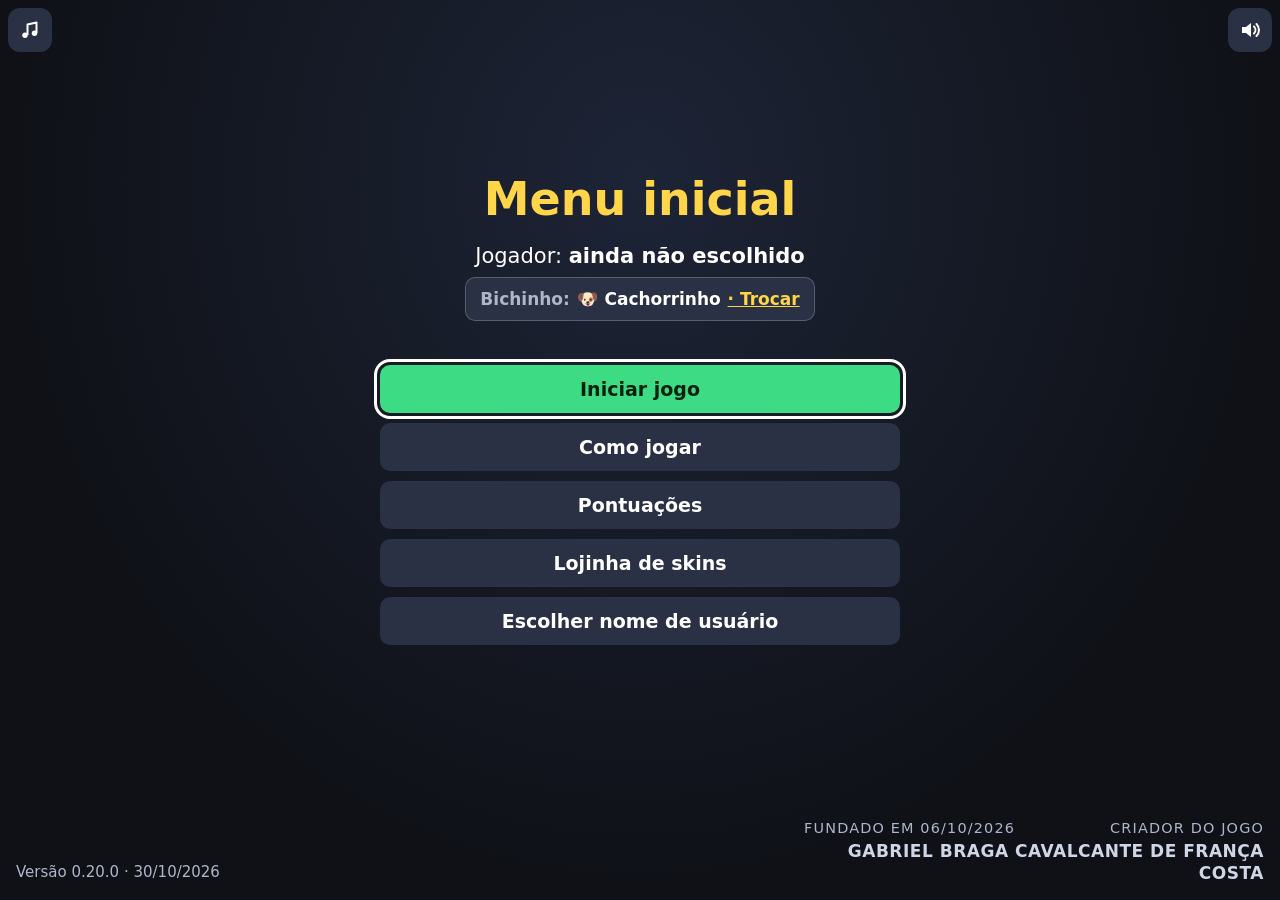
==== commit d510885b: "0.21.0 (em preparação, integração): música ligada ao jogo (tema por estado, botão Música no menu e n" ====
--- a/index.html
+++ b/index.html
@@ -83,6 +83,10 @@
         <button id="btn-name" type="button">Escolher nome de usuário</button>
         <button id="btn-logout" type="button" class="hidden">Sair da conta</button>
       </nav>
+      <button id="btn-music" class="sound-corner music-corner" type="button" aria-pressed="true" aria-label="Música: ligada" title="Música: ligada (tecla N)">
+        <svg class="mus-on" viewBox="0 0 24 24" width="24" height="24" aria-hidden="true"><path fill="none" stroke="#fff" stroke-width="2" stroke-linejoin="round" d="M9.5 17V6.5l9-2V15"/><circle cx="7" cy="17.2" r="2.7" fill="#fff"/><circle cx="16.5" cy="15.2" r="2.7" fill="#fff"/></svg>
+        <svg class="mus-off" viewBox="0 0 24 24" width="24" height="24" aria-hidden="true" hidden><path fill="none" stroke="#fff" stroke-width="2" stroke-linejoin="round" d="M9.5 17V6.5l9-2V15"/><circle cx="7" cy="17.2" r="2.7" fill="#fff"/><circle cx="16.5" cy="15.2" r="2.7" fill="#fff"/><path fill="none" stroke="#ff7a6b" stroke-width="2.4" stroke-linecap="round" d="M4 4l16 16"/></svg>
+      </button>
       <button id="btn-sound" class="sound-corner" type="button" aria-pressed="true" aria-label="Som: ligado" title="Som: ligado (tecla M)">
         <svg class="snd-on" viewBox="0 0 24 24" width="24" height="24" aria-hidden="true"><path fill="#fff" d="M4 9v6h4l5 4V5L8 9H4z"/><path fill="none" stroke="#fff" stroke-width="2" stroke-linecap="round" d="M16 8.5a5 5 0 0 1 0 7M18.5 6a8.5 8.5 0 0 1 0 12"/></svg>
         <svg class="snd-off" viewBox="0 0 24 24" width="24" height="24" aria-hidden="true" hidden><path fill="#fff" d="M4 9v6h4l5 4V5L8 9H4z"/><path fill="none" stroke="#ff7a6b" stroke-width="2.4" stroke-linecap="round" d="M16.5 9.5l5 5M21.5 9.5l-5 5"/></svg>
@@ -150,7 +154,8 @@
         <li><strong>Salvar:</strong> o jogo salva sozinho a cada poucos segundos e quando você pausa ou fecha a página. Você também pode tocar no botão de disquete no topo do jogo, ou em <strong>Salvar jogo</strong> na pausa. Para voltar de onde parou, escolha <strong>Continuar jogo</strong> no menu.</li>
         <li><strong>Pausar:</strong> aperte a tecla <kbd>Esc</kbd> ou <kbd>P</kbd>, o botão <strong>Start</strong> do controle, ou toque no botão de pausa no topo do jogo.</li>
         <li><strong>Som:</strong> o jogo tem efeitos sonoros (o cachorrinho <strong>late</strong> ao completar a fase, com latido de filhote, de jovem ou de adulto conforme o tamanho dele; ração, osso, o agente virando carteiro, ganhar do carteiro, ser pego pela carrocinha, perder e ganhar vida, passar de fase e fim de jogo). O navegador só libera o som depois do seu primeiro toque ou tecla. Para desligar, use o botão <strong>Som</strong> do menu ou da pausa, ou a tecla <kbd>M</kbd>.</li>
-        <li><strong>Teclado:</strong> <kbd>W</kbd> <kbd>A</kbd> <kbd>S</kbd> <kbd>D</kbd> ou as setas movem; <kbd>Esc</kbd> ou <kbd>P</kbd> pausam (e continuam); <kbd>Ctrl</kbd>+<kbd>S</kbd> salva; <kbd>M</kbd> liga e desliga o som. Nos menus, use as setas <kbd>↑</kbd> <kbd>↓</kbd> (ou <kbd>Tab</kbd>) para escolher, <kbd>Enter</kbd> ou <kbd>Espaço</kbd> para confirmar e <kbd>Esc</kbd> para voltar.</li>
+        <li><strong>Música:</strong> o menu tem uma música e cada fase de cada bichinho tem a sua; o próprio jogo as toca, sem arquivos de áudio. Ela baixa quando você pausa, some ao vencer ou perder e para quando você sai da aba. Para desligar só a música e manter os efeitos, use o botão <strong>Música</strong> do menu ou da pausa, ou a tecla <kbd>N</kbd>; o botão <strong>Som</strong> e a tecla <kbd>M</kbd> silenciam tudo.</li>
+        <li><strong>Teclado:</strong> <kbd>W</kbd> <kbd>A</kbd> <kbd>S</kbd> <kbd>D</kbd> ou as setas movem; <kbd>Esc</kbd> ou <kbd>P</kbd> pausam (e continuam); <kbd>Ctrl</kbd>+<kbd>S</kbd> salva; <kbd>M</kbd> liga e desliga o som; <kbd>N</kbd> liga e desliga a música. Nos menus, use as setas <kbd>↑</kbd> <kbd>↓</kbd> (ou <kbd>Tab</kbd>) para escolher, <kbd>Enter</kbd> ou <kbd>Espaço</kbd> para confirmar e <kbd>Esc</kbd> para voltar.</li>
         <li><strong>Controle (gamepad):</strong> conecte um controle (Bluetooth ou cabo) e aperte qualquer botão para ele ser reconhecido. O <strong>analógico esquerdo</strong> ou o <strong>direcional</strong> movem o cachorrinho; <strong>Start</strong> pausa e continua; <strong>Y</strong> salva; nos menus, o direcional escolhe, <strong>A</strong> confirma e <strong>B</strong> volta.</li>
         <li><strong>Pontuações:</strong> em <strong>Suas pontuações</strong>, só você vê o que fez. O <strong>ranking do jogo</strong> aparece para todos os jogadores deste aparelho e mostra apenas a melhor pontuação de cada um.</li>
         <li><strong>Conta (opcional):</strong> em <strong>Escolher nome de usuário</strong> você pode criar uma conta com senha (de 4 a 20 caracteres) para proteger o seu nome neste aparelho.</li>
@@ -290,10 +295,11 @@
         <button id="btn-save" type="button">Salvar jogo</button>
         <button id="btn-pause-menu" type="button">Voltar ao menu</button>
         <button id="btn-sound-pause" type="button" aria-pressed="true">Som: ligado</button>
+        <button id="btn-music-pause" type="button" aria-pressed="true">Música: ligada</button>
       </div>
       <p id="pause-msg" class="muted" role="status" aria-live="polite"></p>
       <p id="pause-up" class="muted"></p>
-      <p id="pause-help" class="hint controls-help">Teclado: setas ou WASD movem · Esc ou P pausa · Ctrl+S salva · M liga e desliga o som.<br>Controle: analógico ou direcional movem · Start pausa · Y salva · A escolhe · B volta.</p>
+      <p id="pause-help" class="hint controls-help">Teclado: setas ou WASD movem · Esc ou P pausa · Ctrl+S salva · M liga e desliga o som · N liga e desliga a música.<br>Controle: analógico ou direcional movem · Start pausa · Y salva · A escolhe · B volta.</p>
     </div>
   </section>
 
@@ -347,11 +353,19 @@
   </section>
 
   <script src="js/sound.js"></script>
+  <script src="js/music.js"></script>
+  <script src="js/music-dog.js"></script>
+  <script src="js/music-cat.js"></script>
+  <script src="js/music-bird.js"></script>
   <script src="js/themes.js"></script>
   <script src="js/cat-themes.js"></script>
   <script src="js/cat-themes-1.js"></script>
   <script src="js/cat-themes-2.js"></script>
+  <script src="js/bird-themes.js"></script>
+  <script src="js/bird-themes-1.js"></script>
+  <script src="js/bird-themes-2.js"></script>
   <script src="js/cat-art.js"></script>
+  <script src="js/bird-art.js"></script>
   <script src="js/profiles.js"></script>
   <script src="js/auth.js"></script>
   <script src="js/records.js"></script>
@@ -359,9 +373,11 @@
   <script src="js/board.js"></script>
   <script src="js/version.js"></script>
   <script src="js/cat-levels.js"></script>
+  <script src="js/bird-levels.js"></script>
   <script src="js/skins.js"></script>
   <script src="js/skins-dog.js"></script>
   <script src="js/skins-cat.js"></script>
+  <script src="js/skins-bird.js"></script>
   <script src="js/game.js"></script>
 </body>
 </html>
--- a/css/style.css
+++ b/css/style.css
@@ -77,6 +77,7 @@
   opacity: 0; pointer-events: none; transition: opacity .15s;
 }
 #toast.show { opacity: 1; }
+#toast.top { bottom: auto; } /* (Passarinho) o aviso de abertura sobe para o alto do campo quando cobriria o passarinho; o `top` vem do jogo, logo abaixo das faixas */
 /* faixas no alto do jogo, uma embaixo da outra (se a da missão quebrar em duas linhas, a dos efeitos desce junto e nunca a cobre) */
 #top-bars {
   position: absolute; left: 50%; top: 1.5%; transform: translateX(-50%); width: max-content; max-width: 94%;
@@ -160,6 +161,7 @@
 .menu-list { display: flex; flex-direction: column; gap: 10px; margin-top: 8px; }
 .sound-corner { position: absolute; top: calc(var(--pad) / 2 + env(safe-area-inset-top, 0px)); right: calc(var(--pad) / 2); display: grid; place-items: center; width: 44px; height: 44px; min-height: 0; padding: 0; border-radius: 12px; background: var(--panel-2); } /* só no menu: um ícone no canto, para não aumentar a lista de botões */
 .sound-corner svg[hidden] { display: none; }
+.sound-corner.music-corner { right: auto; left: calc(var(--pad) / 2); } /* (0.21.0) o ícone da música fica no canto oposto ao do som, 44 × 44 px como ele */
 /* telas longas (Como jogar, Pontuações, lista de fases): o Voltar fica sempre à vista, colado no fim da tela, sem precisar rolar até o final */
 #howto, #scores, #levels, #animals { scroll-padding-bottom: 76px; } /* o botão focado (Tab, setas, a fase aberta na lista) nunca fica atrás do Voltar fixo */
 #howto .menu-list, #scores .menu-list, #levels .menu-list:last-child, #animals .menu-list { position: sticky; bottom: 0; z-index: 1; padding: 8px 0 2px; background: linear-gradient(to bottom, rgba(10, 12, 18, 0), rgba(10, 12, 18, .96) 30%); }
@@ -372,6 +374,8 @@
 /* (0.17.0, auditoria) celular deitado: o botão "Bichinho" perde o rótulo "Bichinho:" (o leitor de tela continua lendo o aria-label) e, a partir de 600 px de largura, os botões do menu ficam em 3 colunas: o menu com jogo salvo e conta voltou a caber */
 @media (max-height: 520px) { #menu .animal-lbl { display: none; } }
 @media (max-height: 520px) and (min-width: 540px) { #menu .menu-list button { flex: 1 1 30%; } }
+/* (0.21.0) celular deitado: a pausa ganhou o botão Música (5 botões); em 3 colunas ela continua com 2 linhas de botões, como antes, e cabe sem rolar (também com a ajuda de 3 linhas do Gatinho e do Passarinho) */
+@media (max-height: 520px) and (min-width: 440px) { #pause .menu-list button { flex: 1 1 30%; padding-inline: 6px; } }
 @media (max-height: 520px) and (max-width: 620px) { #menu .menu-top { padding-inline: 52px; } } /* (zoom de 200%) o botão do som, no canto, não cobre o botão do bichinho */
 
 /* (0.16.1) telas de altura média (notebook, 700 px): a vitória da Fase 20 tem 2 linhas a mais (petisco e parabéns) e passava da tela */
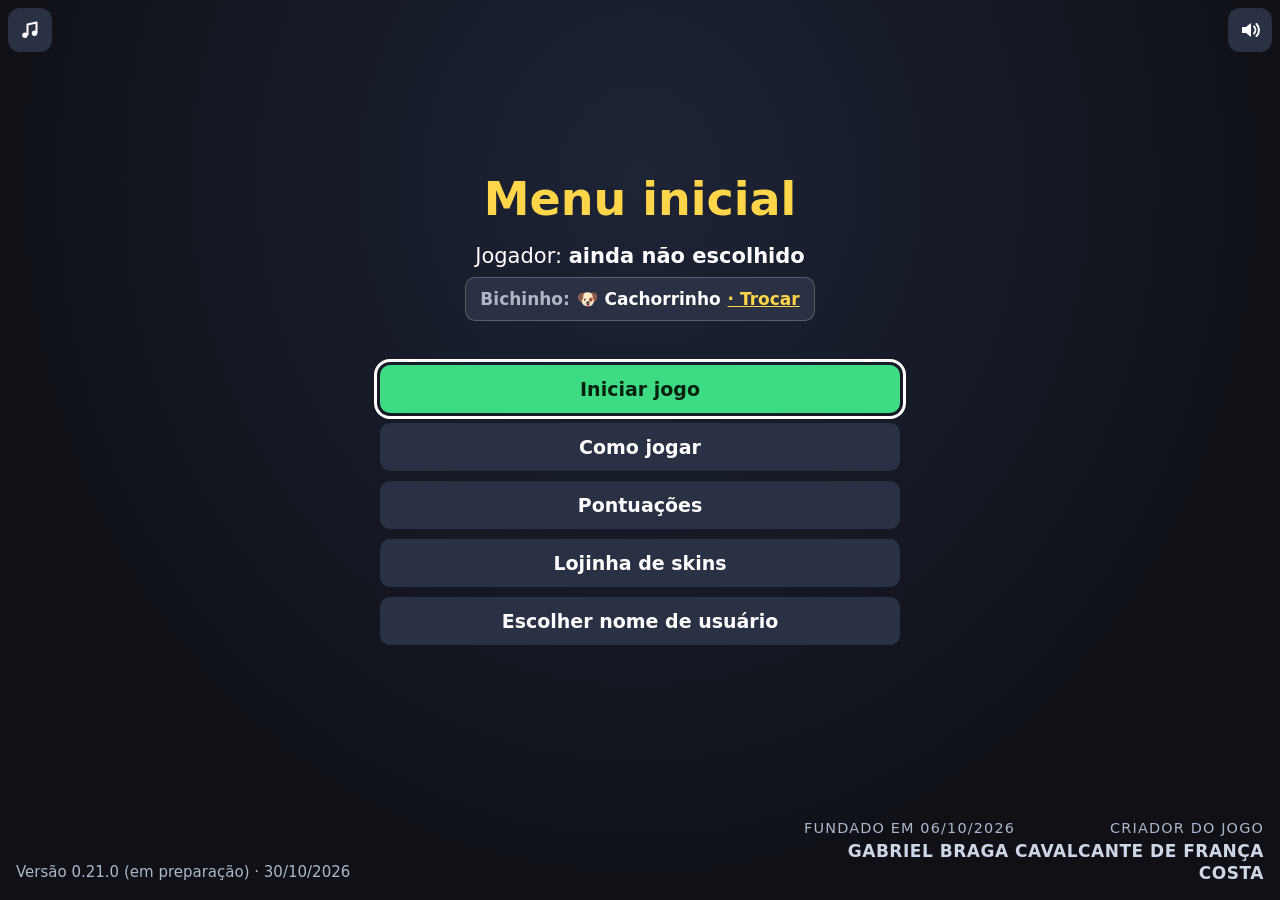
==== commit aa071436: "0.21.0 (em preparação): correções da auditoria no navegador — N e M valem com o foco numa caixa de m" ====
--- a/index.html
+++ b/index.html
@@ -45,6 +45,7 @@
     <div id="wrap">
       <canvas id="game" width="800" height="576" role="img" aria-label="Área do jogo: um cachorrinho coleta tigelas de ração e ossos e foge dos agentes da carrocinha. Pegar um osso dá poder por alguns segundos: os agentes viram carteiros, que fogem do cachorrinho, e, ao encostar neles, você ganha pontos. A partir da Fase 11 há também gatos, mais ágeis, que ouvem o cachorrinho e fogem dele com o poder do osso. Ossos de cores diferentes dão escudo, gelo, turbo ou ímã. Em algumas fases blocos e paredes deslizam e abrem e fecham as portas, e nas últimas podem esmagar o cachorrinho sem o poder do osso"></canvas>
       <div id="toast" role="status" aria-live="polite"></div>
+      <span id="toggle-live" class="sr-only" role="status" aria-live="polite"></span>
       <div id="top-bars">
         <div id="mission-bar" class="hidden" role="group" aria-label="Missão da fase"></div>
         <div id="fx-bar" class="hidden"></div>
@@ -154,7 +155,7 @@
         <li><strong>Salvar:</strong> o jogo salva sozinho a cada poucos segundos e quando você pausa ou fecha a página. Você também pode tocar no botão de disquete no topo do jogo, ou em <strong>Salvar jogo</strong> na pausa. Para voltar de onde parou, escolha <strong>Continuar jogo</strong> no menu.</li>
         <li><strong>Pausar:</strong> aperte a tecla <kbd>Esc</kbd> ou <kbd>P</kbd>, o botão <strong>Start</strong> do controle, ou toque no botão de pausa no topo do jogo.</li>
         <li><strong>Som:</strong> o jogo tem efeitos sonoros (o cachorrinho <strong>late</strong> ao completar a fase, com latido de filhote, de jovem ou de adulto conforme o tamanho dele; ração, osso, o agente virando carteiro, ganhar do carteiro, ser pego pela carrocinha, perder e ganhar vida, passar de fase e fim de jogo). O navegador só libera o som depois do seu primeiro toque ou tecla. Para desligar, use o botão <strong>Som</strong> do menu ou da pausa, ou a tecla <kbd>M</kbd>.</li>
-        <li><strong>Música:</strong> o menu tem uma música e cada fase de cada bichinho tem a sua; o próprio jogo as toca, sem arquivos de áudio. Ela baixa quando você pausa, some ao vencer ou perder e para quando você sai da aba. Para desligar só a música e manter os efeitos, use o botão <strong>Música</strong> do menu ou da pausa, ou a tecla <kbd>N</kbd>; o botão <strong>Som</strong> e a tecla <kbd>M</kbd> silenciam tudo.</li>
+        <li><strong>Música:</strong> o menu tem uma música e cada fase de cada bichinho tem a sua; o próprio jogo as toca, sem arquivos de áudio. Ela baixa quando você pausa, some ao vencer ou perder e é interrompida quando você sai da aba. Para desligar só a música e manter os efeitos, use o botão <strong>Música</strong> do menu ou da pausa, ou a tecla <kbd>N</kbd>; o botão <strong>Som</strong> e a tecla <kbd>M</kbd> silenciam tudo.</li>
         <li><strong>Teclado:</strong> <kbd>W</kbd> <kbd>A</kbd> <kbd>S</kbd> <kbd>D</kbd> ou as setas movem; <kbd>Esc</kbd> ou <kbd>P</kbd> pausam (e continuam); <kbd>Ctrl</kbd>+<kbd>S</kbd> salva; <kbd>M</kbd> liga e desliga o som; <kbd>N</kbd> liga e desliga a música. Nos menus, use as setas <kbd>↑</kbd> <kbd>↓</kbd> (ou <kbd>Tab</kbd>) para escolher, <kbd>Enter</kbd> ou <kbd>Espaço</kbd> para confirmar e <kbd>Esc</kbd> para voltar.</li>
         <li><strong>Controle (gamepad):</strong> conecte um controle (Bluetooth ou cabo) e aperte qualquer botão para ele ser reconhecido. O <strong>analógico esquerdo</strong> ou o <strong>direcional</strong> movem o cachorrinho; <strong>Start</strong> pausa e continua; <strong>Y</strong> salva; nos menus, o direcional escolhe, <strong>A</strong> confirma e <strong>B</strong> volta.</li>
         <li><strong>Pontuações:</strong> em <strong>Suas pontuações</strong>, só você vê o que fez. O <strong>ranking do jogo</strong> aparece para todos os jogadores deste aparelho e mostra apenas a melhor pontuação de cada um.</li>
--- a/css/style.css
+++ b/css/style.css
@@ -377,6 +377,7 @@
 /* (0.21.0) celular deitado: a pausa ganhou o botão Música (5 botões); em 3 colunas ela continua com 2 linhas de botões, como antes, e cabe sem rolar (também com a ajuda de 3 linhas do Gatinho e do Passarinho) */
 @media (max-height: 520px) and (min-width: 440px) { #pause .menu-list button { flex: 1 1 30%; padding-inline: 6px; } }
 @media (max-height: 520px) and (max-width: 620px) { #menu .menu-top { padding-inline: 52px; } } /* (zoom de 200%) o botão do som, no canto, não cobre o botão do bichinho */
+@media (max-width: 240px) { #menu-title { padding-inline: 52px; } } /* (0.21.0, zoom de 200% num celular pequeno) os ícones de música e de som, nos dois cantos, não cobrem o título */
 
 /* (0.16.1) telas de altura média (notebook, 700 px): a vitória da Fase 20 tem 2 linhas a mais (petisco e parabéns) e passava da tela */
 @media (max-height: 760px) and (min-height: 521px) {
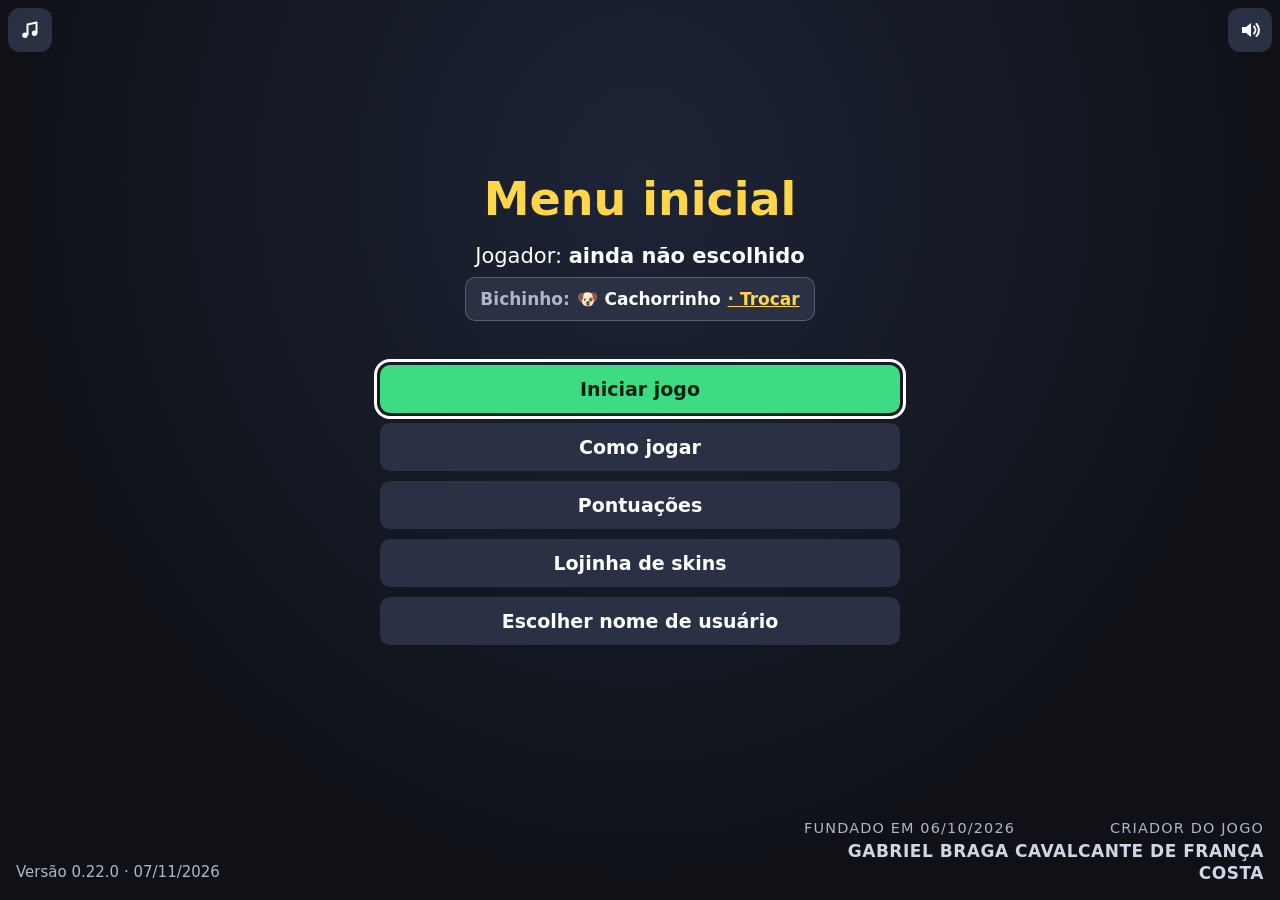
==== commit 1ba8a72d: "A8 (em preparação): economia da lojinha: petscoin por vitória conforme a fase, o recorde e as vidas;" ====
--- a/index.html
+++ b/index.html
@@ -124,7 +124,7 @@
     <div class="panel wide">
       <h1 id="shop-title">Lojinha de skins</h1>
       <div class="shop-head"><p id="shop-balance" class="record"></p><p id="shop-msg" class="muted" role="status" aria-live="polite"></p></div>
-      <p id="shop-help" class="muted">Cada fase que você completa dá <strong>1 petisco</strong> (= 1 <strong>petscoin</strong>), em qualquer jogo. As skins dos bichinhos e dos objetos custam a partir de 10 petscoin, e cada categoria abre na fase em que ela aparece.</p>
+      <p id="shop-help" class="muted">Cada fase que você completa dá <strong>petiscos</strong> (= <strong>petscoin</strong>), em qualquer jogo: mais na primeira vez e nas fases mais adiantadas, metade ao bater o seu recorde e +2 se não perder nenhuma vida. As skins dos bichinhos e dos objetos custam a partir de 10 petscoin, e cada categoria abre na fase em que ela aparece.</p>
       <div id="shop-games" class="shop-tabs" role="tablist" aria-label="Jogos"></div>
       <div id="shop-cats" class="shop-tabs shop-chips" role="tablist" aria-label="Categorias de skins"></div>
       <p id="shop-note" class="muted"></p>
@@ -145,7 +145,7 @@
         <li><strong>Missão (a partir da Fase 11):</strong> além dos pontos mínimos, cada fase tem uma <strong>missão</strong> (pegar todos os ossos e/ou pegar um número de rações). Ela aparece numa faixa no alto do jogo, e a saída só abre com a missão cumprida, que ainda dá <strong>pontos extras</strong>.</li>
         <li><strong>Ossos de cores diferentes (a partir da Fase 11):</strong> o osso branco é o de sempre. O <strong>osso de ouro</strong> dá um escudo (nada pega o cachorrinho), o <strong>osso de gelo</strong> congela os agentes e os gatos, o <strong>osso turbo</strong> deixa o cachorrinho mais rápido e o <strong>osso ímã</strong> puxa as rações que estão perto. Os efeitos aparecem numa faixa no alto do jogo.</li>
         <li><strong>Bolinhas (a partir da Fase 2):</strong> cachorro adora bolinha! As <strong>bolinhas coloridas</strong> espalhadas pela fase valem <strong>50 pontos</strong> cada, mas <strong>fogem rolando</strong> quando você chega perto: corra atrás e encoste nelas. Elas não são obrigatórias para abrir a saída.</li>
-        <li><strong>Petiscos e skins:</strong> cada fase que você completa dá <strong>1 petisco</strong> (= 1 <strong>petscoin</strong>), guardado no seu nome de usuário. Na <strong>Lojinha de skins</strong>, no menu, troque petiscos por skins (a partir de 10 petscoin): para o cachorrinho (cores, bandana de pirata, capacete de astronauta, capa de super-cão...) e também para os objetos do jogo, como os agentes da carrocinha, as rações e os ossos. A lojinha é uma só, com uma aba para cada jogo, e <strong>cada categoria abre quando você chega à fase em que ela aparece</strong> (as dos gatos, por exemplo, só na Fase 11 do Cachorrinho). As skins só mudam o desenho.</li>
+        <li><strong>Petiscos e skins:</strong> cada fase que você completa dá <strong>petiscos</strong> (= <strong>petscoin</strong>): <strong>a primeira vez</strong> rende mais nas fases mais adiantadas (de 5 na Fase 1 a 24 na Fase 20), <strong>bater o seu recorde</strong> rende a metade, jogar de novo sem recorde rende 1, e terminar <strong>sem perder nenhuma vida</strong> soma +2, guardado no seu nome de usuário. Na <strong>Lojinha de skins</strong>, no menu, troque petiscos por skins (a partir de 10 petscoin): para o cachorrinho (cores, bandana de pirata, capacete de astronauta, capa de super-cão...) e também para os objetos do jogo, como os agentes da carrocinha, as rações e os ossos. A lojinha é uma só, com uma aba para cada jogo, e <strong>cada categoria abre quando você chega à fase em que ela aparece</strong> (as dos gatos, por exemplo, só na Fase 11 do Cachorrinho). As skins só mudam o desenho.</li>
         <li><strong>Bichinhos:</strong> no menu, toque em <strong>Bichinho</strong> para escolher com quem jogar. <strong>Cada bichinho tem as suas próprias 20 fases</strong>, com pontos, recordes, ranking, progresso e jogo salvo só dele: jogar um não mexe nos outros. Você pode escolher qualquer bichinho a qualquer momento, sem precisar terminar nada nos outros, mas <strong>dentro de um bichinho a fase seguinte só abre quando você conclui a anterior</strong>. O <strong>Cachorrinho</strong>, o <strong>Gatinho</strong> e o <strong>Passarinho</strong> já estão prontos. A <strong>lojinha de skins</strong>, os <strong>petscoin</strong>, o nome de usuário e a conta são de todos os bichinhos.</li>
         <li><strong>Reforços:</strong> ao vencer uma fase você escolhe <strong>1 reforço</strong> entre <strong>3 opções sorteadas</strong> (de um conjunto de 6: mais velocidade, poder do osso mais longo, vida extra, mais vidas no máximo, mais proteção ou agentes mais lentos; a partir da Fase 11 entram mais 3: patas de veludo, faro e ímã de ração). Ele fica com você nas fases seguintes; a próxima fase só começa depois da escolha. Começar uma fase pelo menu ou jogá-la de novo começa sem reforços.</li>
         <li><strong>Crescer:</strong> na Fase 1 o cachorrinho é um <strong>filhote</strong> (cabeça grande, coleira vermelha). A cada fase vencida e a cada reforço escolhido ele cresce: vira um cachorro <strong>jovem</strong> (coleira azul) e, por fim, um cachorro <strong>adulto</strong> (coleira verde com plaquinha). É só o desenho: o tamanho de contato e as regras são os mesmos. Na pausa o jogo diz em que fase de crescimento ele está.</li>
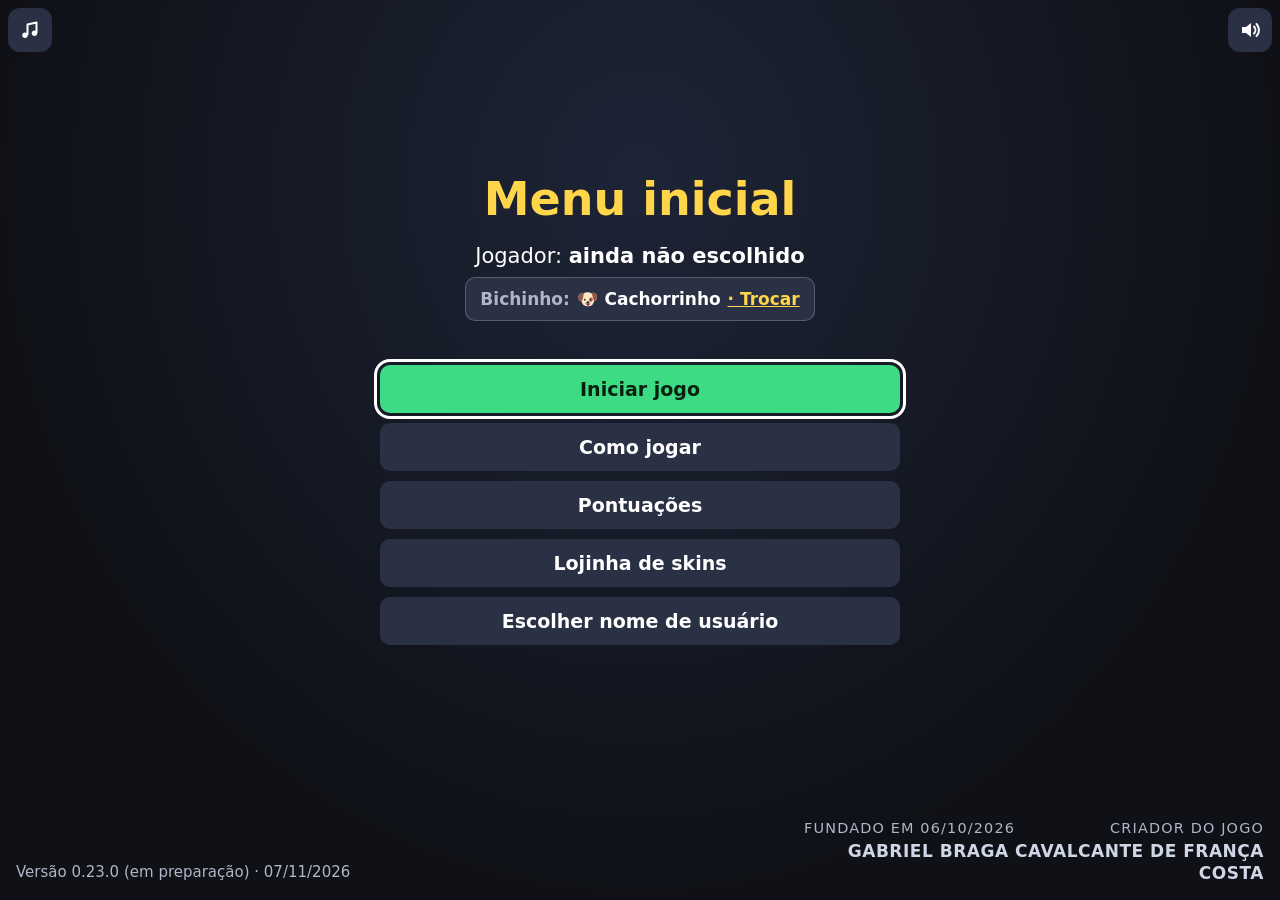
==== commit 5ebd4590: "A8 (em preparação): atualização sem cache velho: selo ?v=<commit> nos endereços, aviso de versão nov" ====
--- a/index.html
+++ b/index.html
@@ -95,6 +95,7 @@
     </div>
     <footer class="menu-foot">
       <p id="menu-version" class="version" aria-label="Versão do jogo"></p>
+      <button id="btn-update" type="button" class="linky update-note hidden">Tem uma versão nova do jogo. Toque aqui para atualizar.</button>
       <p class="credit"><span class="credit-head"><span id="menu-founded" class="founded"></span><span class="credit-role">Criador do jogo</span></span><strong>GABRIEL BRAGA CAVALCANTE DE FRANÇA COSTA</strong></p>
     </footer>
   </section>
@@ -373,6 +374,7 @@
   <script src="js/config.js"></script>
   <script src="js/board.js"></script>
   <script src="js/version.js"></script>
+  <script src="js/update.js"></script>
   <script src="js/cat-levels.js"></script>
   <script src="js/bird-levels.js"></script>
   <script src="js/skins.js"></script>
--- a/css/style.css
+++ b/css/style.css
@@ -185,6 +185,7 @@
 .note-soft { font-size: 14px !important; color: var(--muted); line-height: 1.4 !important; }
 .account-box { padding-top: 14px; border-top: 1px solid rgba(255, 255, 255, .12); display: flex; flex-direction: column; gap: 8px; }
 button.linky { background: transparent; color: var(--gold); text-decoration: underline; min-height: 44px; padding: 6px 10px; font-size: 16px; font-weight: 600; }
+button.update-note { min-height: 36px; padding: 4px 10px; font-size: 14px; max-width: 100%; white-space: normal; }
 .hidden { display: none !important; }
 
 /* ---------- Pontuações ---------- */
